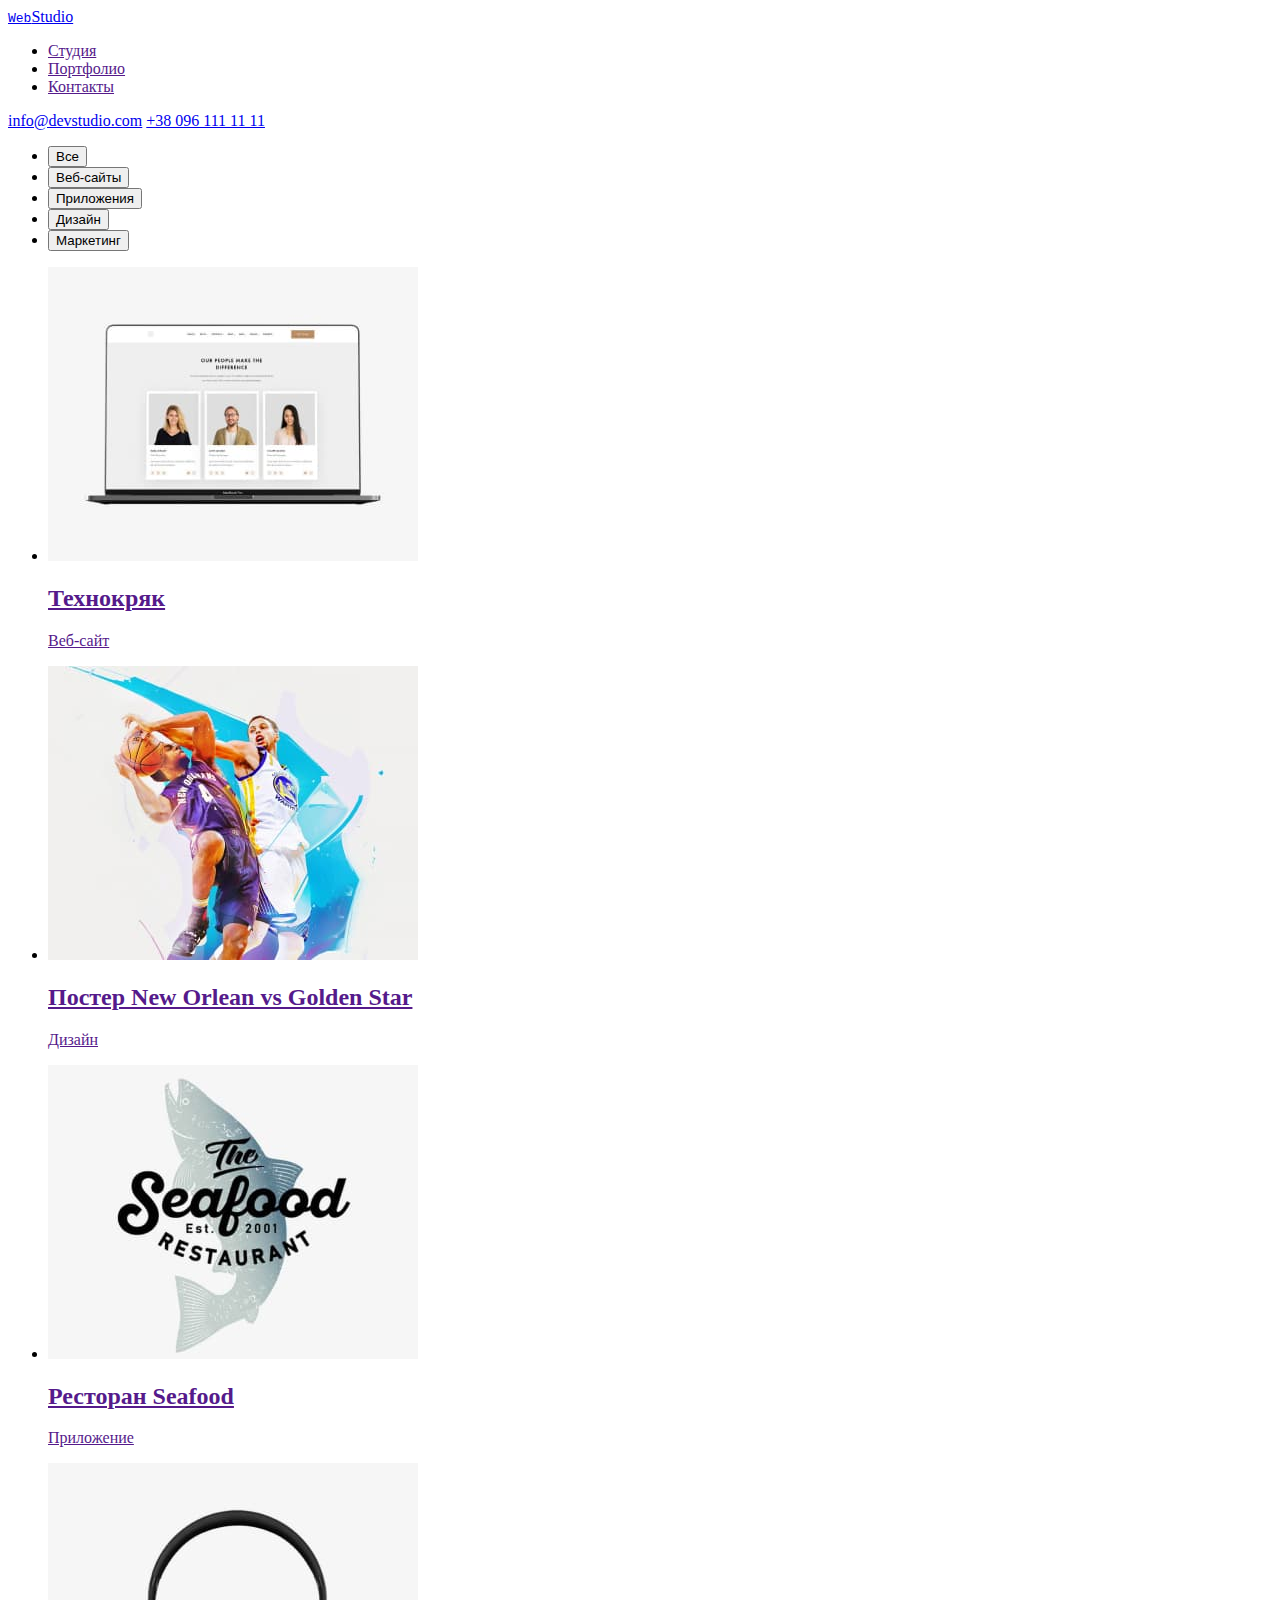
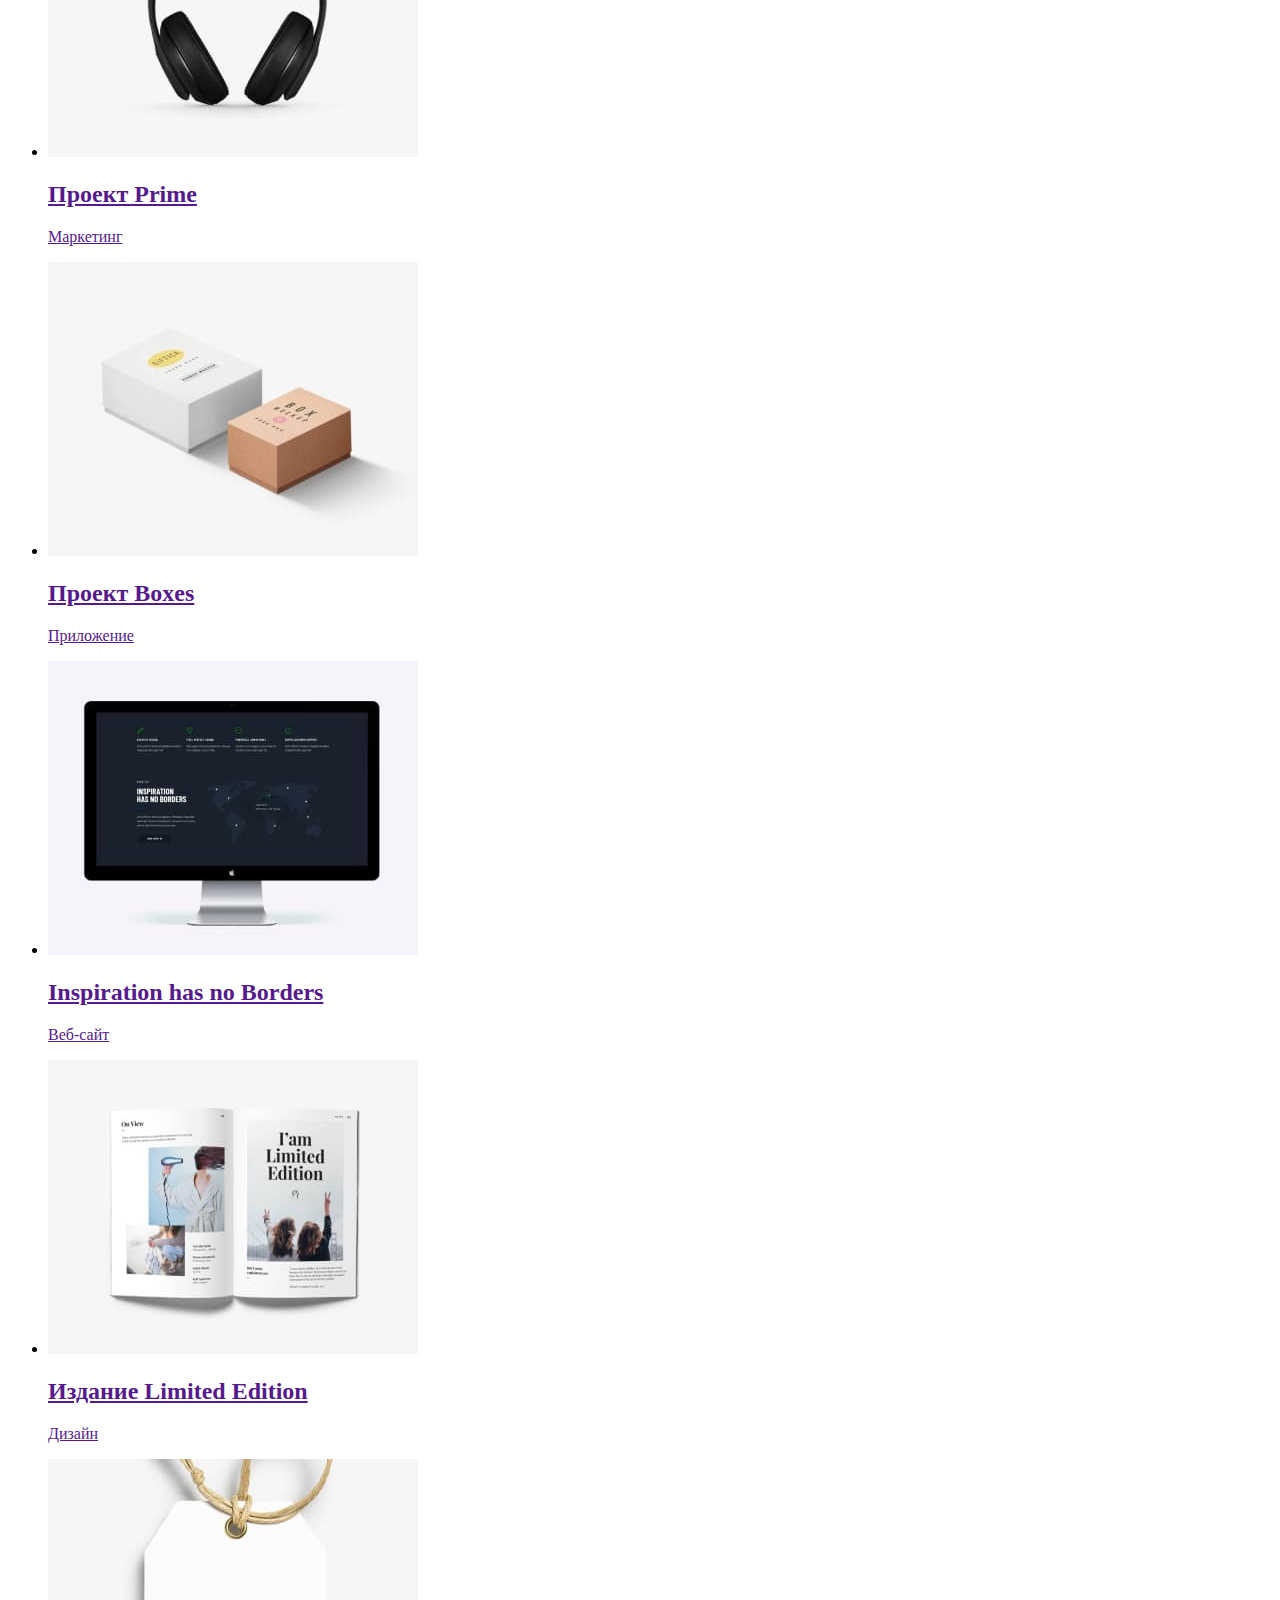
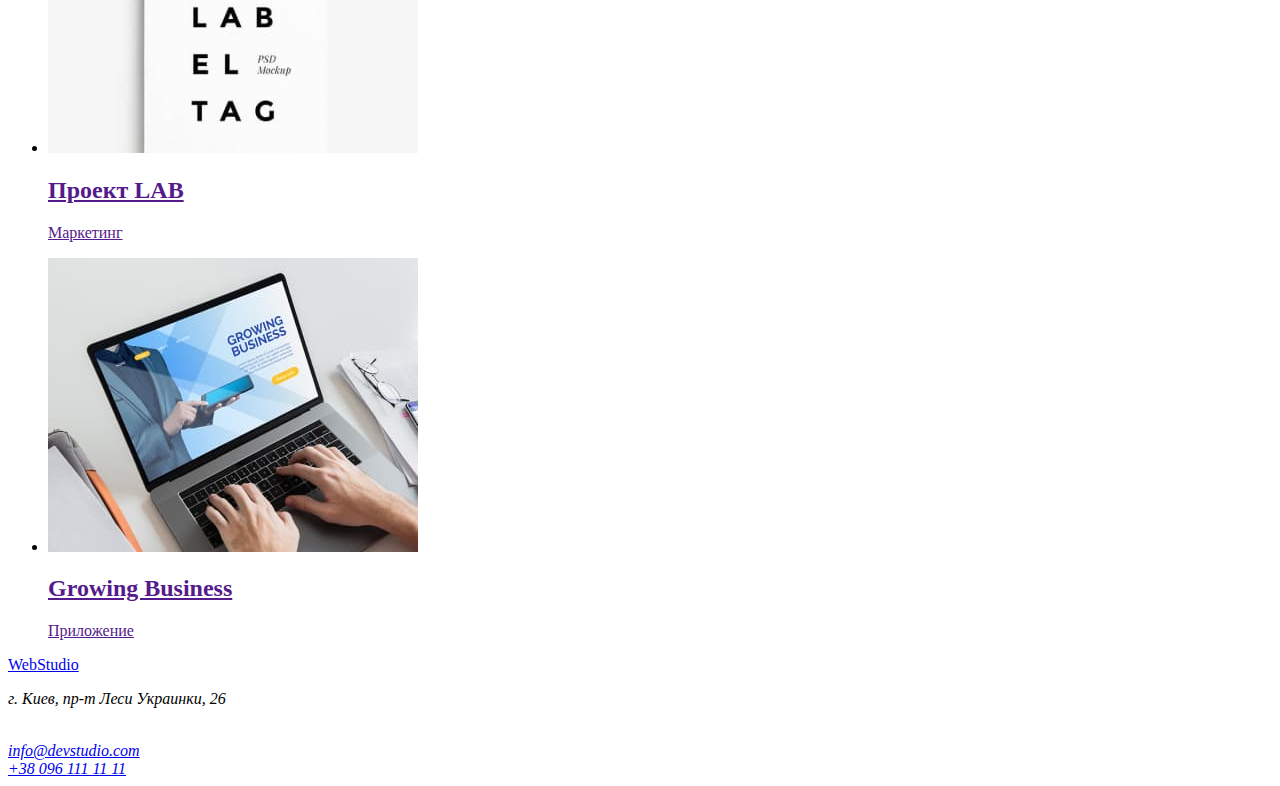
==== portfolio.html @ 207600b4 "дз1+портфоліо" ====
<!DOCTYPE html>
<html lang="ru">
<head>
    <meta charset="UTF-8">
    <meta http-equiv="X-UA-Compatible" content="IE=edge">
    <meta name="viewport" content="width=device-width, initial-scale=1.0">
    <title>Document</title>
    <link rel="stylesheet" href="./css/style.css">
</head>
<body>
    <header>
        <nav>
            <a href="index.html"><samp>Web</samp>Studio</a>
            <ul>
                <li><a href="">Студия</a></li>
                <li><a href="">Портфолио</a></li>
                <li><a href="">Контакты</a></li>
            </ul>
        </nav>
        <div>
            <a href="mailto:info@devstudio.com">info@devstudio.com</a>
            <a href="tel:+380961111111">+38 096 111 11 11</a>
        </div>
    </header>

    <main>
         <!--  секція фільтрів -->
         <section>
            <h1 hidden>Фильтры</h1>
            <nav>
                <ul>
                    <li><button  type="button">Все</button></li>
                    <li><button  type="button">Веб-сайты</button></li>
                    <li><button  type="button">Приложения</button></li>
                    <li><button  type="button">Дизайн</button></li>
                    <li><button  type="button">Маркетинг</button></li>
                </ul>
            </nav>

            <!-- секція проектів -->
            <section>
                <ul>
                    <li>
                        <a href=""> 
                            <img src="./images/portfolio/img1.jpg" alt="фото ноутбука" width="370" height="294">
                            <h2>Технокряк</h2>
                            <p>Веб-сайт</p>
                        </a>
                    </li>
                    <li>
                    <a href=""> 
                        <img src="./images/portfolio/img2.jpg" alt="Фото баскетболистов" width="370" height="294">
                        <h2>Постер New Orlean vs Golden Star</h2>
                        <p>Дизайн</p>
                    </a>
                     </li>
                     <li>
                        <a href=""> 
                            <img src="./images/portfolio/img3.jpg" alt="Лого ресторана" width="370" height="294">
                            <h2>Ресторан Seafood</h2>
                            <p>Приложение</p>
                        </a>
                    </li>
                    <li>
                        <a href=""> 
                            <img src="./images/portfolio/img4.jpg" alt="Наушники" width="370" height="294">
                            <h2> Проект Prime</h2>
                            <p>Маркетинг</p>
                        </a>
                    </li>
                    <li>
                        <a href=""> 
                            <img src="./images/portfolio/img5.jpg" alt="Две коробки" width="370" height="294">
                            <h2> Проект Boxes</h2>
                            <p>Приложение</p>
                        </a>
                    </li>
                    <li>
                        <a href=""> 
                            <img src="./images/portfolio/img6.jpg" alt="Монитор" width="370" height="294">
                            <h2> Inspiration has no Borders</h2>
                            <p>Веб-сайт</p>
                        </a>
                    </li>
                    <li>
                        <a href=""> 
                            <img src="./images/portfolio/img7.jpg" alt="Журнал" width="370" height="294">
                            <h2>Издание Limited Edition</h2>
                            <p>Дизайн</p>
                        </a>
                    </li>
                    <li>
                        <a href=""> 
                            <img src="./images/portfolio/img8.jpg" alt="Бирка" width="370" height="294">
                            <h2>Проект LAB</h2>
                            <p>Маркетинг</p>
                        </a>
                    </li>
                    <li>
                        <a href=""> 
                            <img src="./images/portfolio/img9.jpg" alt="Ноутбук" width="370" height="294">
                            <h2>Growing Business</h2>
                            <p>Приложение</p>
                        </a>
                    </li>

                         



                </ul>

            </section>
         </section>

    </main>


    <footer>
        <a href="index.html"><span>Web</span>Studio</a>
        <address>
            <p>г. Киев, пр-т Леси Украинки, 26</p><br />
            <a href="mailto:info@devstudio.com">info@devstudio.com</a><br />
            <a href="tel:+380961111111">+38 096 111 11 11</a>
        </address>
    </footer>
</body>
</html>
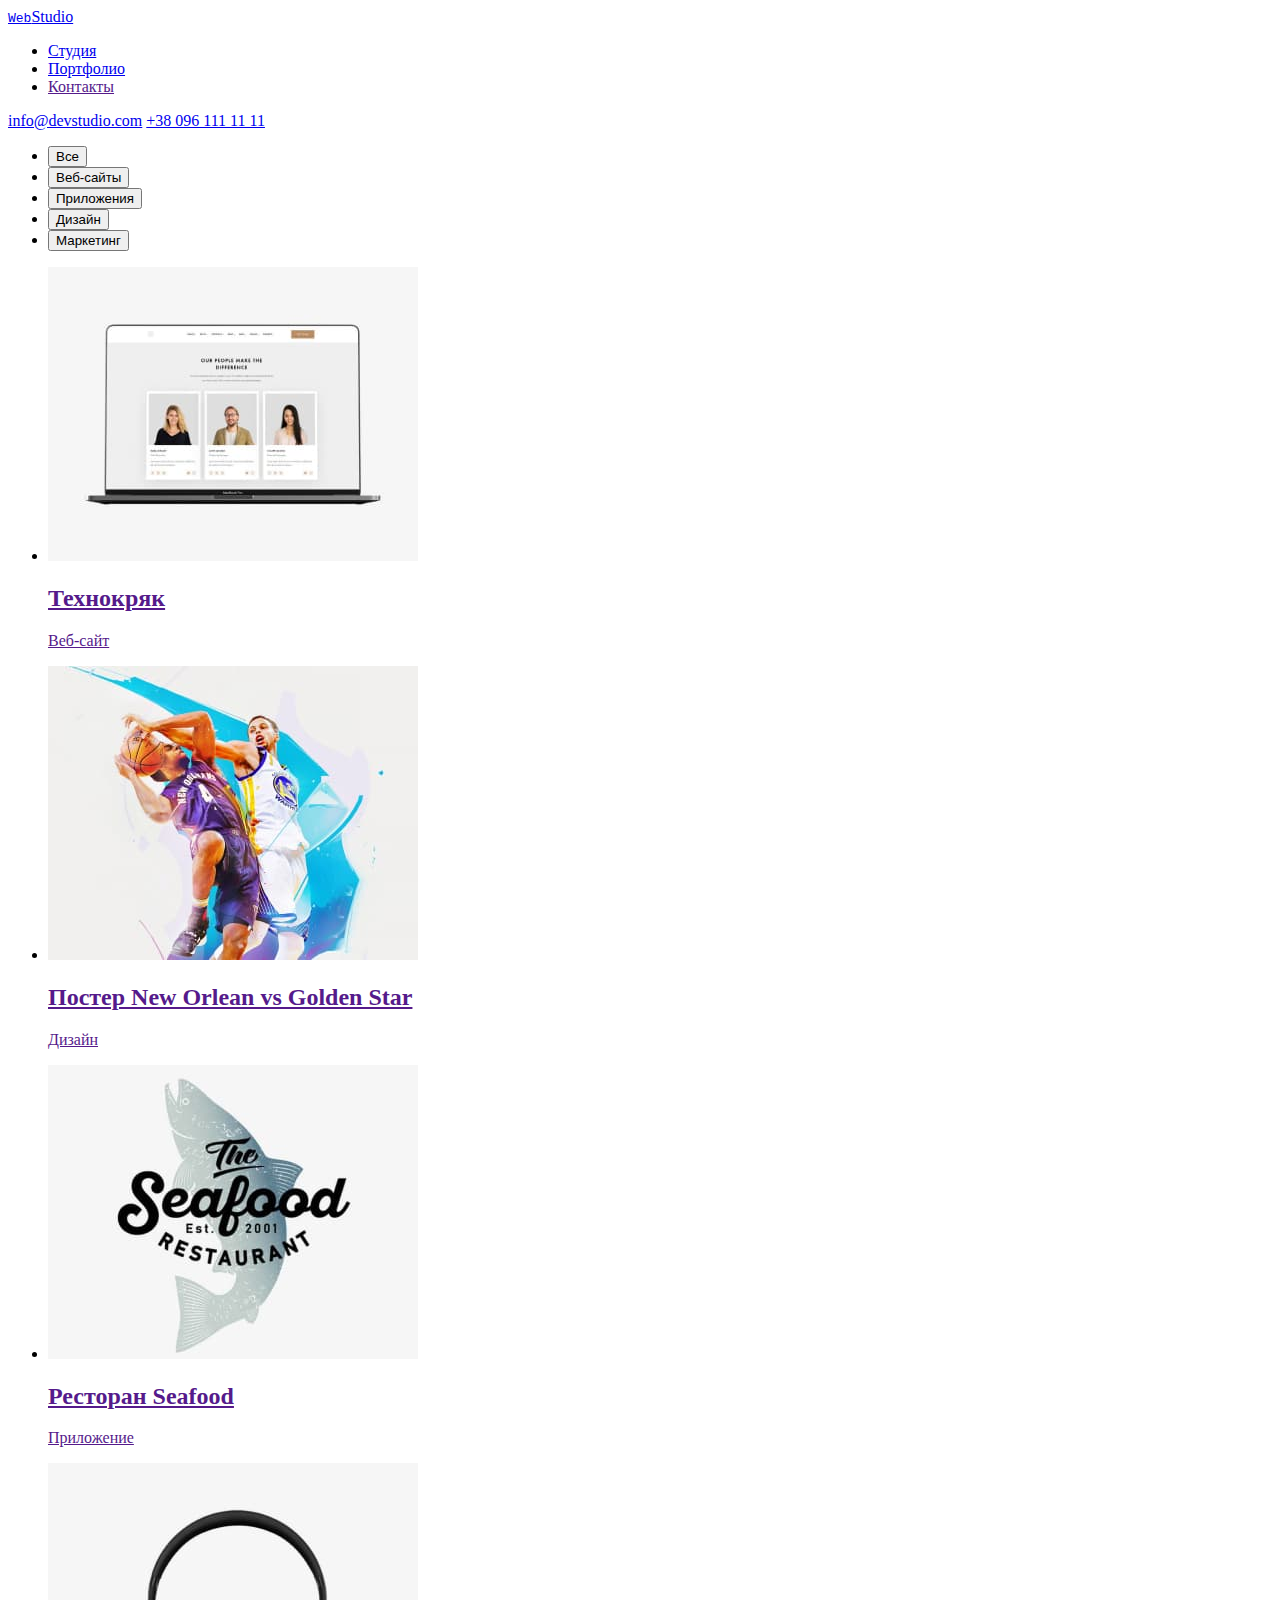
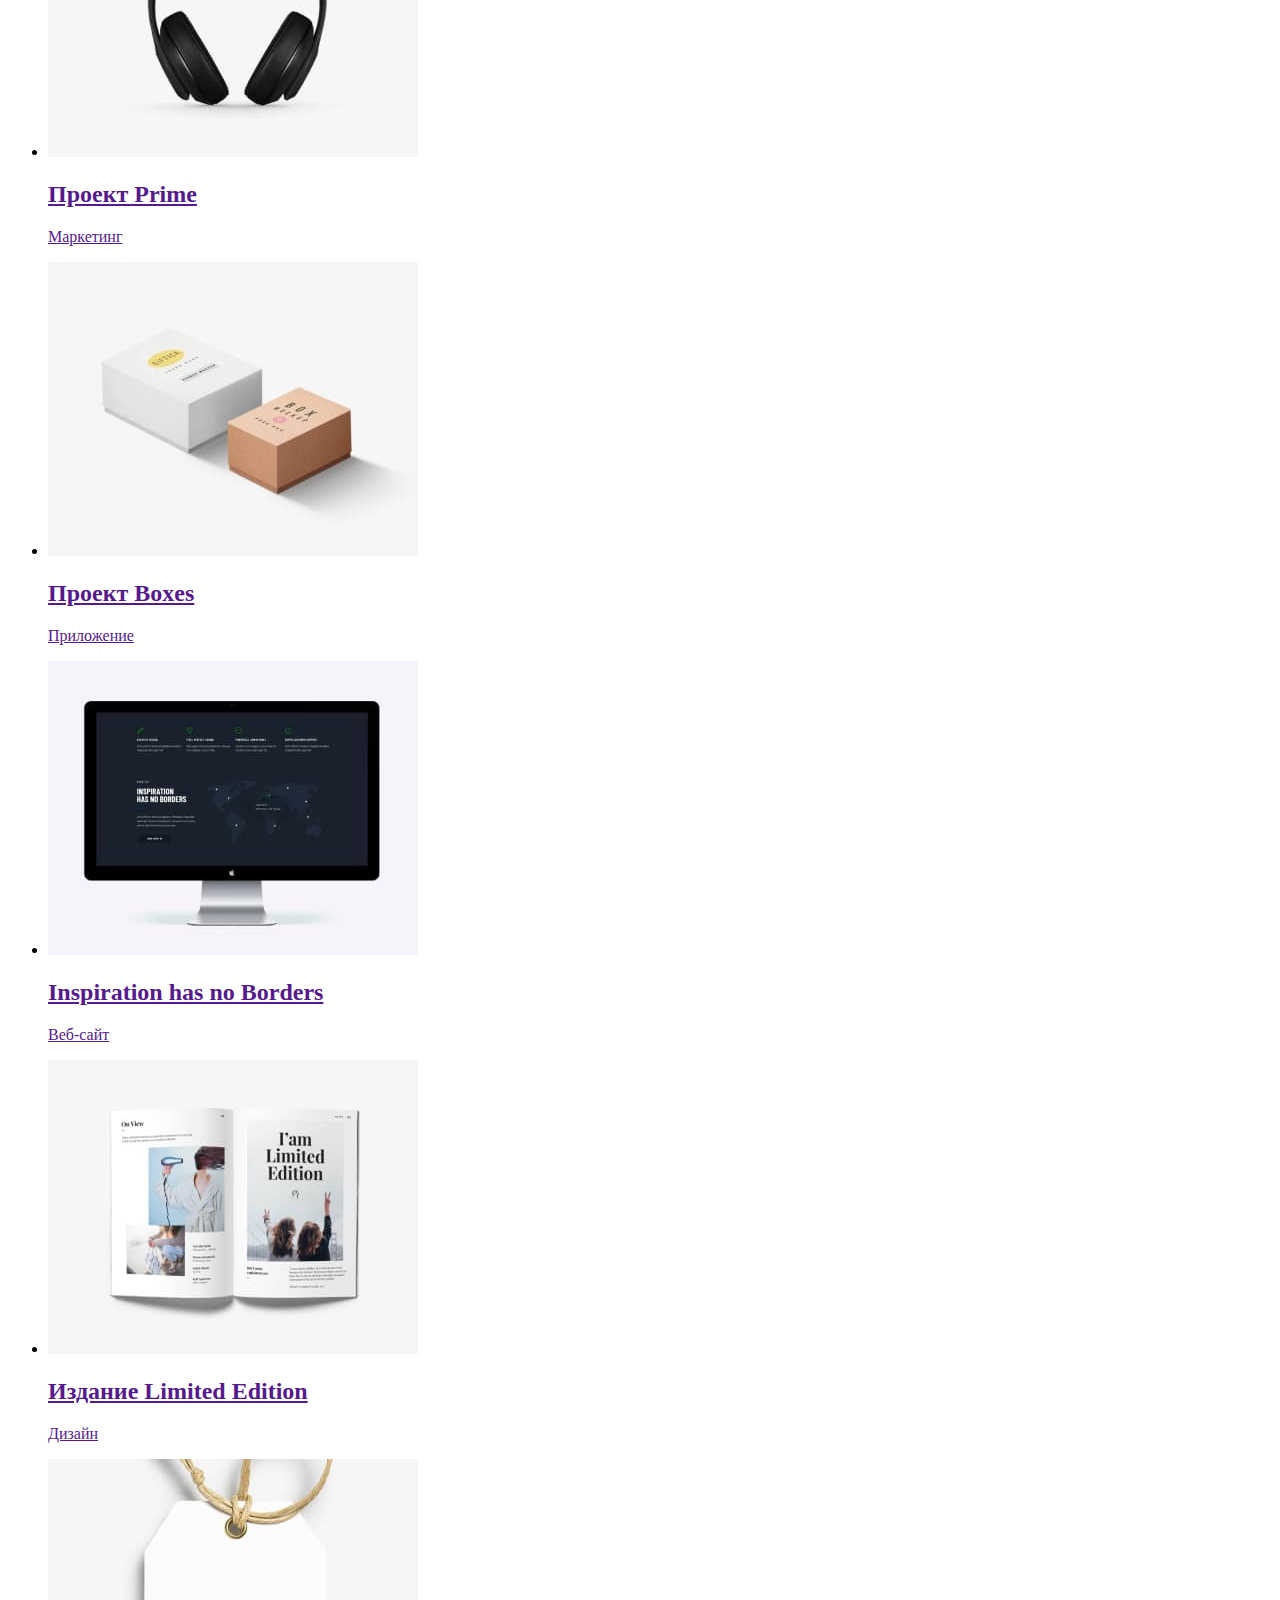
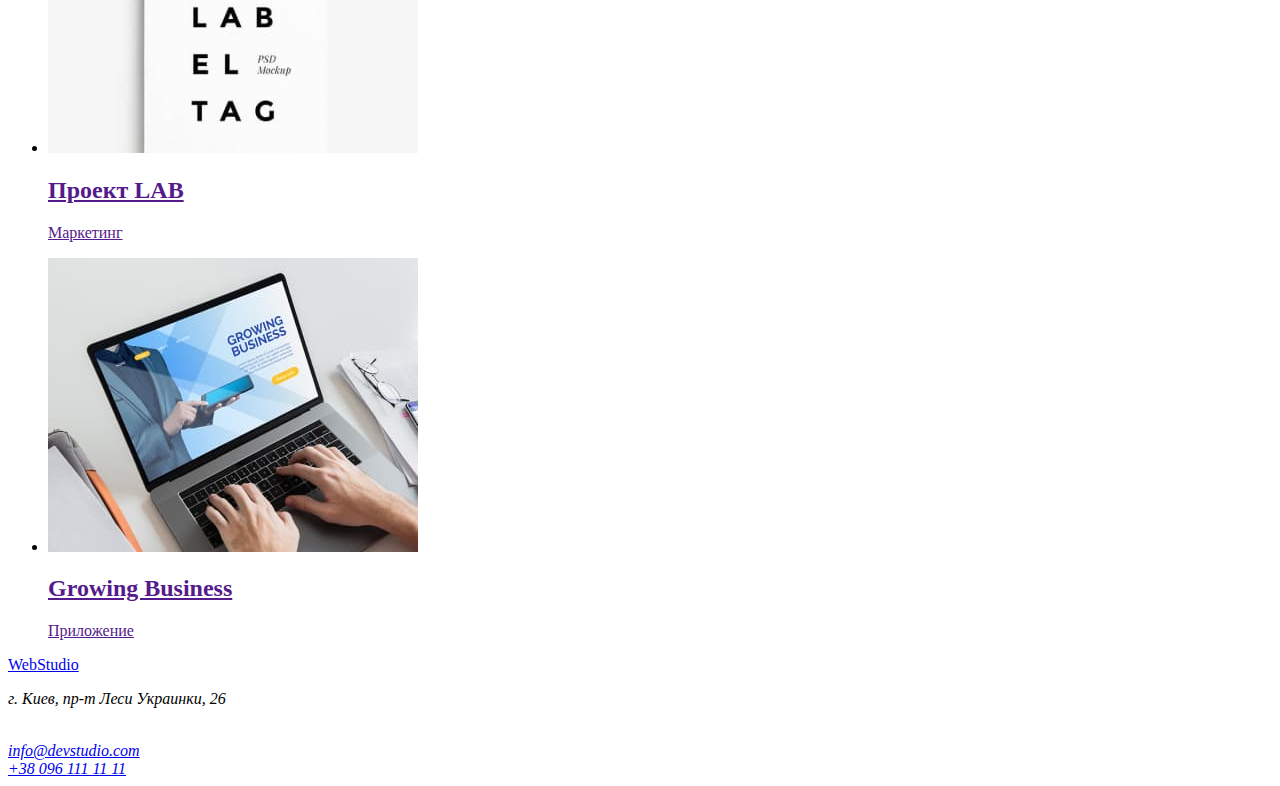
==== commit 8087d04c: "стилі в header" ====
--- a/portfolio.html
+++ b/portfolio.html
@@ -5,6 +5,7 @@
     <meta http-equiv="X-UA-Compatible" content="IE=edge">
     <meta name="viewport" content="width=device-width, initial-scale=1.0">
     <title>Document</title>
+    <link href="https://fonts.googleapis.com/css2?family=Raleway:wght@700&family=Roboto:wght@400;500;700;900&display=swap" rel="stylesheet">
     <link rel="stylesheet" href="./css/style.css">
 </head>
 <body>
@@ -12,8 +13,8 @@
         <nav>
             <a href="index.html"><samp>Web</samp>Studio</a>
             <ul>
-                <li><a href="">Студия</a></li>
-                <li><a href="">Портфолио</a></li>
+                <li><a href="index.html">Студия</a></li>
+                <li><a href="portfolio.html">Портфолио</a></li>
                 <li><a href="">Контакты</a></li>
             </ul>
         </nav>
@@ -36,6 +37,7 @@
                     <li><button  type="button">Маркетинг</button></li>
                 </ul>
             </nav>
+        </section>
 
             <!-- секція проектів -->
             <section>
@@ -103,15 +105,8 @@
                             <p>Приложение</p>
                         </a>
                     </li>
-
-                         
-
-
-
                 </ul>
-
             </section>
-         </section>
 
     </main>
 
--- a/css/style.css
+++ b/css/style.css
@@ -0,0 +1,59 @@
+:root {
+    --main-text-color: #757575;
+    --logo-color: #000000;
+    --secondary-title-colour: #FFFFFF;
+    --title-colour: #212121;
+    --akcent-colour: #2196F3;
+    --main-font: "Roboto"; sans-serif;
+    --secondary-font: "Raleway"; sans-serif;
+}
+
+/* стилі сторінки */
+
+.page {
+    font-family: var(--maint-font);
+    color: var(--main-text-color);
+}
+.list {
+    list-style: none;
+}
+.link {
+    text-decoration: none;
+}
+
+/* logo */
+
+.logo {
+    font-family: var(--secondary-font);
+    font-weight: bold;
+    font-size: 26px;
+    line-height: 1.19px;
+    letter-spacing: 0.03em;
+    color: var(--logo-color);
+}
+
+.web {
+    color: var(--akcent-colour);
+}
+
+/* nav */
+
+.nav-link {
+    color: var var(--title-colour);
+    font-weight: 500;
+    font-size: 14px;
+    line-height: 1.14px;
+    letter-spacing: 0.02em;
+}
+
+.contacts-link {
+    color: var(--main-text-color);
+}
+
+.nav-link:hover,
+.nav-link:focus,
+.contacts-link:hover,
+.contacts-link:focus {
+    color: var(--akcent-colour)
+}
+
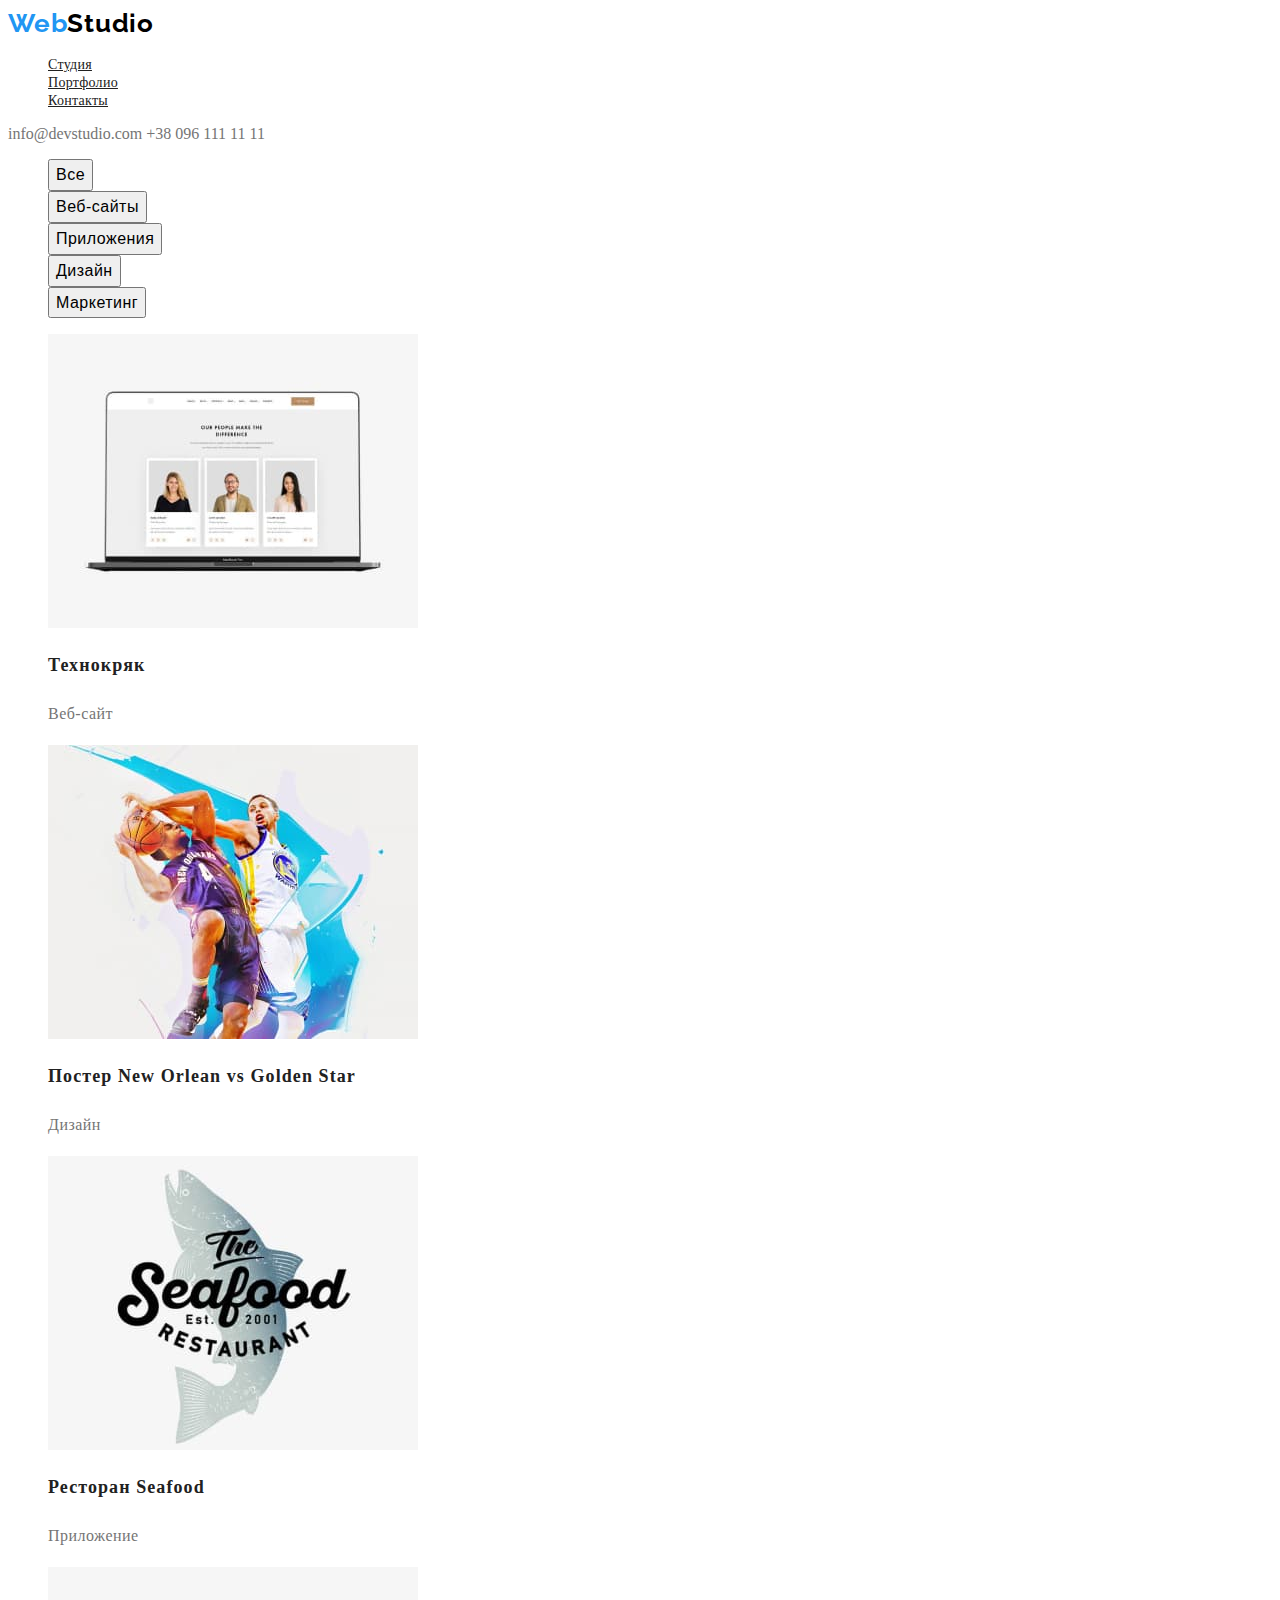
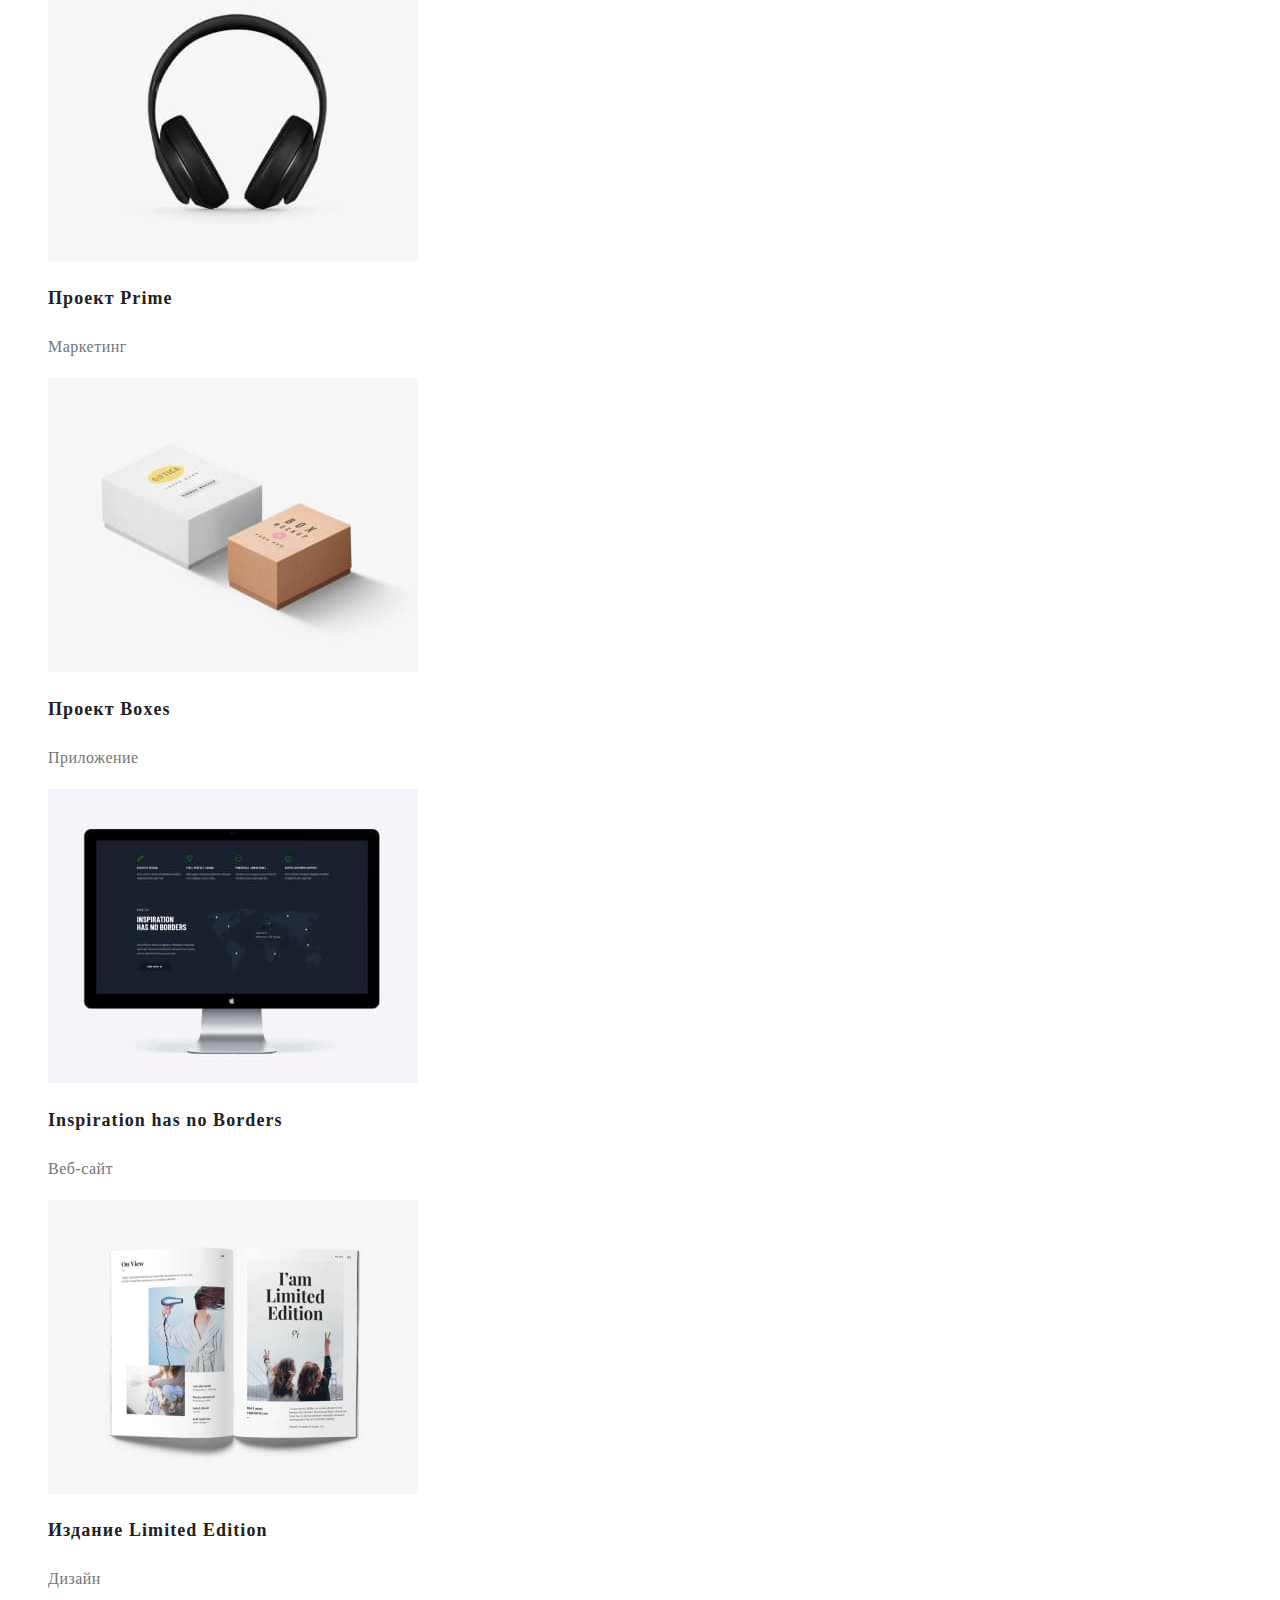
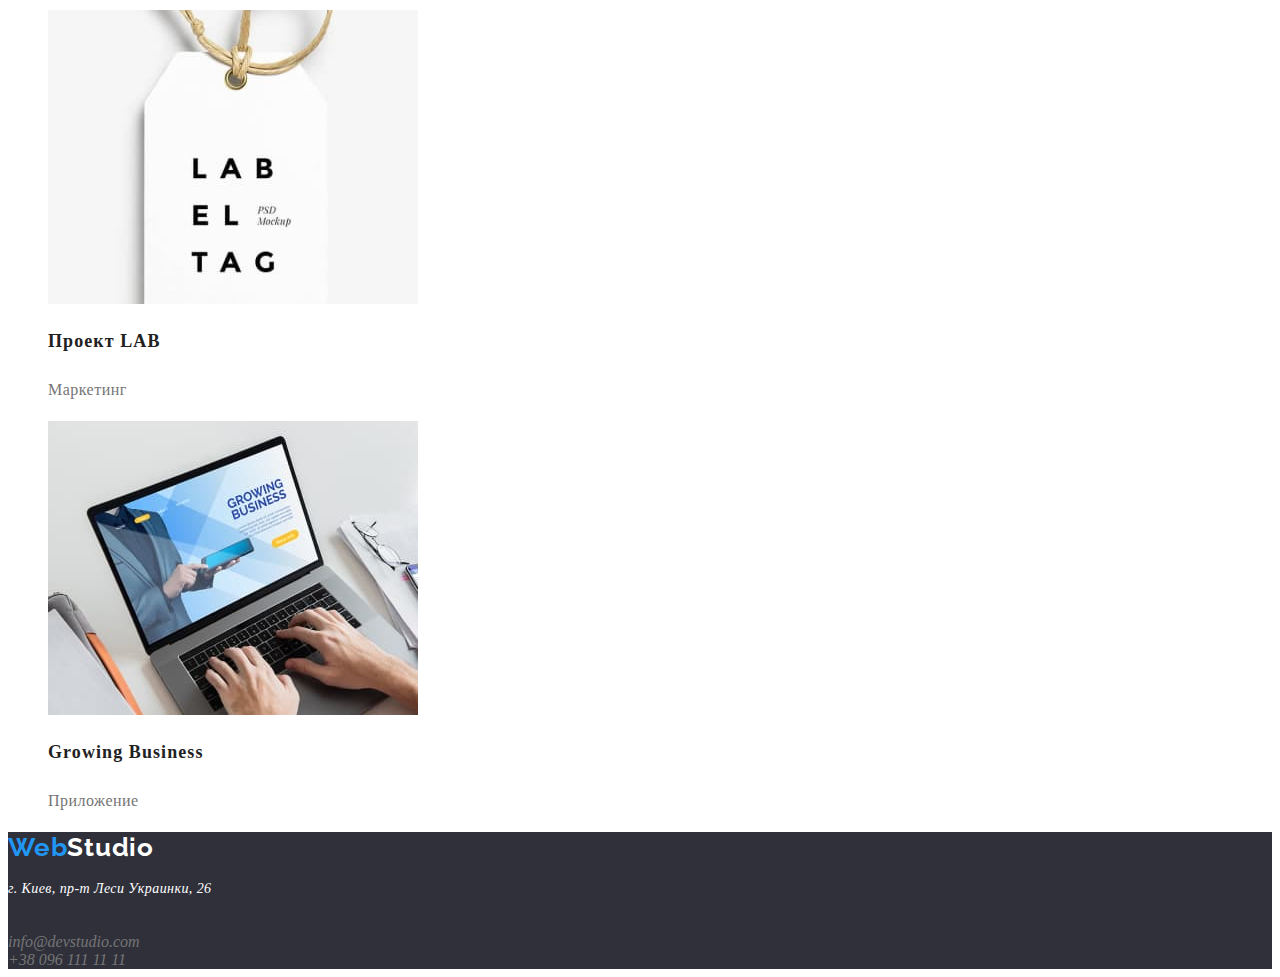
==== commit 81cae25f: "головна+портфоліо, текс" ====
--- a/portfolio.html
+++ b/portfolio.html
@@ -9,100 +9,100 @@
     <link rel="stylesheet" href="./css/style.css">
 </head>
 <body>
-    <header>
-        <nav>
-            <a href="index.html"><samp>Web</samp>Studio</a>
-            <ul>
-                <li><a href="index.html">Студия</a></li>
-                <li><a href="portfolio.html">Портфолио</a></li>
-                <li><a href="">Контакты</a></li>
+    <header class="heder">
+        <nav class="nav">
+            <a class="logo link" href="index.html"><span class="web">Web</span>Studio</a>
+            <ul class="link">
+                <li><a class="nav-link" href="index.html">Студия</a></li>
+                <li><a class="nav-link" href="./portfolio.html">Портфолио</a></li>
+                <li><a class="nav-link" href="">Контакты</a></li>
             </ul>
         </nav>
-        <div>
-            <a href="mailto:info@devstudio.com">info@devstudio.com</a>
-            <a href="tel:+380961111111">+38 096 111 11 11</a>
+        <div class="contacts-link">
+            <a class="contacts-link link" href="mailto:info@devstudio.com">info@devstudio.com</a>
+            <a  class="contacts-link link" href="tel:+380961111111">+38 096 111 11 11</a>
         </div>
     </header>
 
-    <main>
+    <main >
          <!--  секція фільтрів -->
-         <section>
+         <section class="filter-section">
             <h1 hidden>Фильтры</h1>
-            <nav>
-                <ul>
-                    <li><button  type="button">Все</button></li>
-                    <li><button  type="button">Веб-сайты</button></li>
-                    <li><button  type="button">Приложения</button></li>
-                    <li><button  type="button">Дизайн</button></li>
-                    <li><button  type="button">Маркетинг</button></li>
+            <nav class="filter-nav">
+                <ul class="class="filter-button list"">
+                    <li class="link"><button class="filter-button" type="button">Все</button></li>
+                    <li class="link"><button class="filter-button" type="button">Веб-сайты</button></li>
+                    <li class="link"><button class="filter-button" type="button">Приложения</button></li>
+                    <li class="link"><button class="filter-button" type="button">Дизайн</button></li>
+                    <li class="link"><button class="filter-button" type="button">Маркетинг</button></li>
                 </ul>
             </nav>
         </section>
 
             <!-- секція проектів -->
-            <section>
-                <ul>
+            <section class="project-section">
+                <ul class="project-list list">
                     <li>
-                        <a href=""> 
+                        <a class="link" href=""> 
                             <img src="./images/portfolio/img1.jpg" alt="фото ноутбука" width="370" height="294">
-                            <h2>Технокряк</h2>
-                            <p>Веб-сайт</p>
+                            <h2  class="project-title">Технокряк</h2>
+                            <p class="project-name">Веб-сайт</p>
                         </a>
                     </li>
                     <li>
-                    <a href=""> 
+                    <a class="link" href=""> 
                         <img src="./images/portfolio/img2.jpg" alt="Фото баскетболистов" width="370" height="294">
-                        <h2>Постер New Orlean vs Golden Star</h2>
-                        <p>Дизайн</p>
+                        <h2  class="project-title">Постер New Orlean vs Golden Star</h2>
+                        <p  class="project-name">Дизайн</p>
                     </a>
                      </li>
                      <li>
-                        <a href=""> 
+                        <a class="link" href=""> 
                             <img src="./images/portfolio/img3.jpg" alt="Лого ресторана" width="370" height="294">
-                            <h2>Ресторан Seafood</h2>
-                            <p>Приложение</p>
+                            <h2  class="project-title">Ресторан Seafood</h2>
+                            <p class="project-name">Приложение</p>
                         </a>
                     </li>
                     <li>
-                        <a href=""> 
+                        <a class="link" href=""> 
                             <img src="./images/portfolio/img4.jpg" alt="Наушники" width="370" height="294">
-                            <h2> Проект Prime</h2>
-                            <p>Маркетинг</p>
+                            <h2  class="project-title"> Проект Prime</h2>
+                            <p class="project-name">Маркетинг</p>
                         </a>
                     </li>
                     <li>
-                        <a href=""> 
+                        <a class="link" href=""> 
                             <img src="./images/portfolio/img5.jpg" alt="Две коробки" width="370" height="294">
-                            <h2> Проект Boxes</h2>
-                            <p>Приложение</p>
+                            <h2  class="project-title"> Проект Boxes</h2>
+                            <p  class="project-name">Приложение</p>
                         </a>
                     </li>
                     <li>
-                        <a href=""> 
+                        <a class="link" href=""> 
                             <img src="./images/portfolio/img6.jpg" alt="Монитор" width="370" height="294">
-                            <h2> Inspiration has no Borders</h2>
-                            <p>Веб-сайт</p>
+                            <h2  class="project-title"> Inspiration has no Borders</h2>
+                            <p  class="project-name">Веб-сайт</p>
                         </a>
                     </li>
                     <li>
-                        <a href=""> 
+                        <a class="link" href=""> 
                             <img src="./images/portfolio/img7.jpg" alt="Журнал" width="370" height="294">
-                            <h2>Издание Limited Edition</h2>
-                            <p>Дизайн</p>
+                            <h2 class="project-title">Издание Limited Edition</h2>
+                            <p  class="project-name">Дизайн</p>
                         </a>
                     </li>
                     <li>
-                        <a href=""> 
+                        <a class="link" href=""> 
                             <img src="./images/portfolio/img8.jpg" alt="Бирка" width="370" height="294">
-                            <h2>Проект LAB</h2>
-                            <p>Маркетинг</p>
+                            <h2  class="project-title">Проект LAB</h2>
+                            <p  class="project-name">Маркетинг</p>
                         </a>
                     </li>
                     <li>
-                        <a href=""> 
+                        <a class="link" href=""> 
                             <img src="./images/portfolio/img9.jpg" alt="Ноутбук" width="370" height="294">
-                            <h2>Growing Business</h2>
-                            <p>Приложение</p>
+                            <h2  class="project-title">Growing Business</h2>
+                            <p  class="project-name">Приложение</p>
                         </a>
                     </li>
                 </ul>
@@ -111,12 +111,12 @@
     </main>
 
 
-    <footer>
-        <a href="index.html"><span>Web</span>Studio</a>
+    <footer class="footer">
+        <a  class="logo-footer link" href="index.html"><span class="web">Web</span>Studio</a>
         <address>
-            <p>г. Киев, пр-т Леси Украинки, 26</p><br />
-            <a href="mailto:info@devstudio.com">info@devstudio.com</a><br />
-            <a href="tel:+380961111111">+38 096 111 11 11</a>
+            <p class="address link">г. Киев, пр-т Леси Украинки, 26</p><br />
+            <a class="contacts-link link" href="mailto:info@devstudio.com">info@devstudio.com</a><br />
+            <a class="contacts-link link" href="tel:+380961111111">+38 096 111 11 11</a>
         </address>
     </footer>
 </body>
--- a/css/style.css
+++ b/css/style.css
@@ -1,11 +1,13 @@
 :root {
     --main-text-color: #757575;
     --logo-color: #000000;
-    --secondary-title-colour: #FFFFFF;
-    --title-colour: #212121;
-    --akcent-colour: #2196F3;
+    --secondary-title-color: #FFFFFF;
+    --title-color: #212121;
+    --akcent-color: #2196F3;
     --main-font: "Roboto"; sans-serif;
     --secondary-font: "Raleway"; sans-serif;
+    --main-background-color:#E5E5E5 ;
+    --secondary-background-color: #2F303A;
 }
 
 /* стилі сторінки */
@@ -13,36 +15,46 @@
 .page {
     font-family: var(--maint-font);
     color: var(--main-text-color);
-}
+    background-color: var(--main-background-color);
+}
+
 .list {
     list-style: none;
 }
+
 .link {
+    list-style: none;
     text-decoration: none;
+}
+
+/* хедер */
+
+.heder {
+    background-color: var(--secondary-title-color);
 }
 
 /* logo */
 
 .logo {
     font-family: var(--secondary-font);
-    font-weight: bold;
+    font-weight: 700;
     font-size: 26px;
-    line-height: 1.19px;
+    line-height: 1.19;
     letter-spacing: 0.03em;
     color: var(--logo-color);
 }
 
 .web {
-    color: var(--akcent-colour);
+    color: var(--akcent-color);
 }
 
 /* nav */
 
 .nav-link {
-    color: var var(--title-colour);
+    color:var(--title-color);
     font-weight: 500;
     font-size: 14px;
-    line-height: 1.14px;
+    line-height: 1.14;
     letter-spacing: 0.02em;
 }
 
@@ -54,6 +66,149 @@
 .nav-link:focus,
 .contacts-link:hover,
 .contacts-link:focus {
-    color: var(--akcent-colour)
-}
-
+    color: var(--akcent-color)
+}
+
+/* hero */
+
+ .hero-title {
+    font-weight: 900;
+    font-size: 44px;
+    line-height: 1.36;
+    text-align: center;
+    letter-spacing: 0.06em;
+    text-transform: uppercase;
+    color: var(--secondary-title-color);
+ }
+ .hero-button {
+    font-weight: 700;
+    font-size: 16px;
+    line-height: 1.87;    
+    display: flex;
+    align-items: center;
+    text-align: center;
+    letter-spacing: 0.06em;
+    color: var(--secondary-title-color);
+    background-color: var(--akcent-color);
+ }
+ .section-hero {
+    background-color: var(--secondary-background-color);
+ }
+
+ /* <!-- секція про нас --> */
+
+ .about-us-title {
+    font-size: 14px;
+    line-height: 1.14;
+    letter-spacing: 0.03em;
+    text-transform: uppercase;
+    color: var(--title-color);
+ }
+
+ .about-us-text {
+    font-weight: 400;
+    font-size: 14px;
+    line-height: 1.71;
+    letter-spacing: 0.03em;   
+    color: var(--main-text-color);
+ }
+
+ /* <!-- секція чим ми займамося --> */
+
+ .work-title {
+    font-weight: 700;
+    font-size: 36px;
+    line-height: 1.17;
+    text-align: center;
+    letter-spacing: 0.03em;
+    color: var(--title-color)
+}
+
+/* <!-- секція наша команда --> */
+
+.team-title {
+    font-weight: 700;
+    font-size: 36px;
+    line-height: 1.16;
+    text-align: center;
+    letter-spacing: 0.03em;
+    color: var(--title-color);
+}
+
+.team-name {
+    font-weight: 500;
+    font-size: 16px;
+    line-height: 1.19;
+    text-align: center;
+    letter-spacing: 0.03em;
+    color: var(--title-color);
+}
+
+.team-text {
+    font-weight: 400;
+    font-size: 16px;
+    line-height: 1.19;
+    text-align: center;
+    letter-spacing: 0.03em;
+    color: var(--main-text-color);
+}
+
+/* footer */
+
+.logo-footer {
+    font-family: var(--secondary-font);
+    font-weight: 700;
+    font-size: 26px;
+    line-height: 1.19;
+    letter-spacing: 0.03em;
+    color: var(--secondary-title-color);
+}
+
+
+.address {
+    font-weight: 400;
+    font-size: 14px;
+    line-height: 1.71;
+    letter-spacing: 0.03em;
+    color: var(--secondary-title-color);
+}
+
+.footer {
+    background-color: var(--secondary-background-color);
+}
+
+
+
+/* портфоліо */
+
+.filter-button {
+    font-weight: 500;
+    font-size: 16px;
+    line-height: 1.62;
+    text-align: center;
+    letter-spacing: 0.03em;
+    color: var(--title-colour);
+}
+
+.filter-button:hover,
+.filter-button:focus {
+   background: var(--akcent-color);
+   color: var(--secondary-titel-color);
+}
+
+.project-title {
+    font-weight: 700;
+    font-size: 18px;
+    line-height: 2.00;
+    letter-spacing: 0.06em;
+    color: var(--title-color);
+ }
+ 
+
+.project-name {
+    font-weight: 400;
+    font-size: 16px;
+    line-height: 1.87;
+    letter-spacing: 0.03em;
+    color: var(--main-text-color);
+}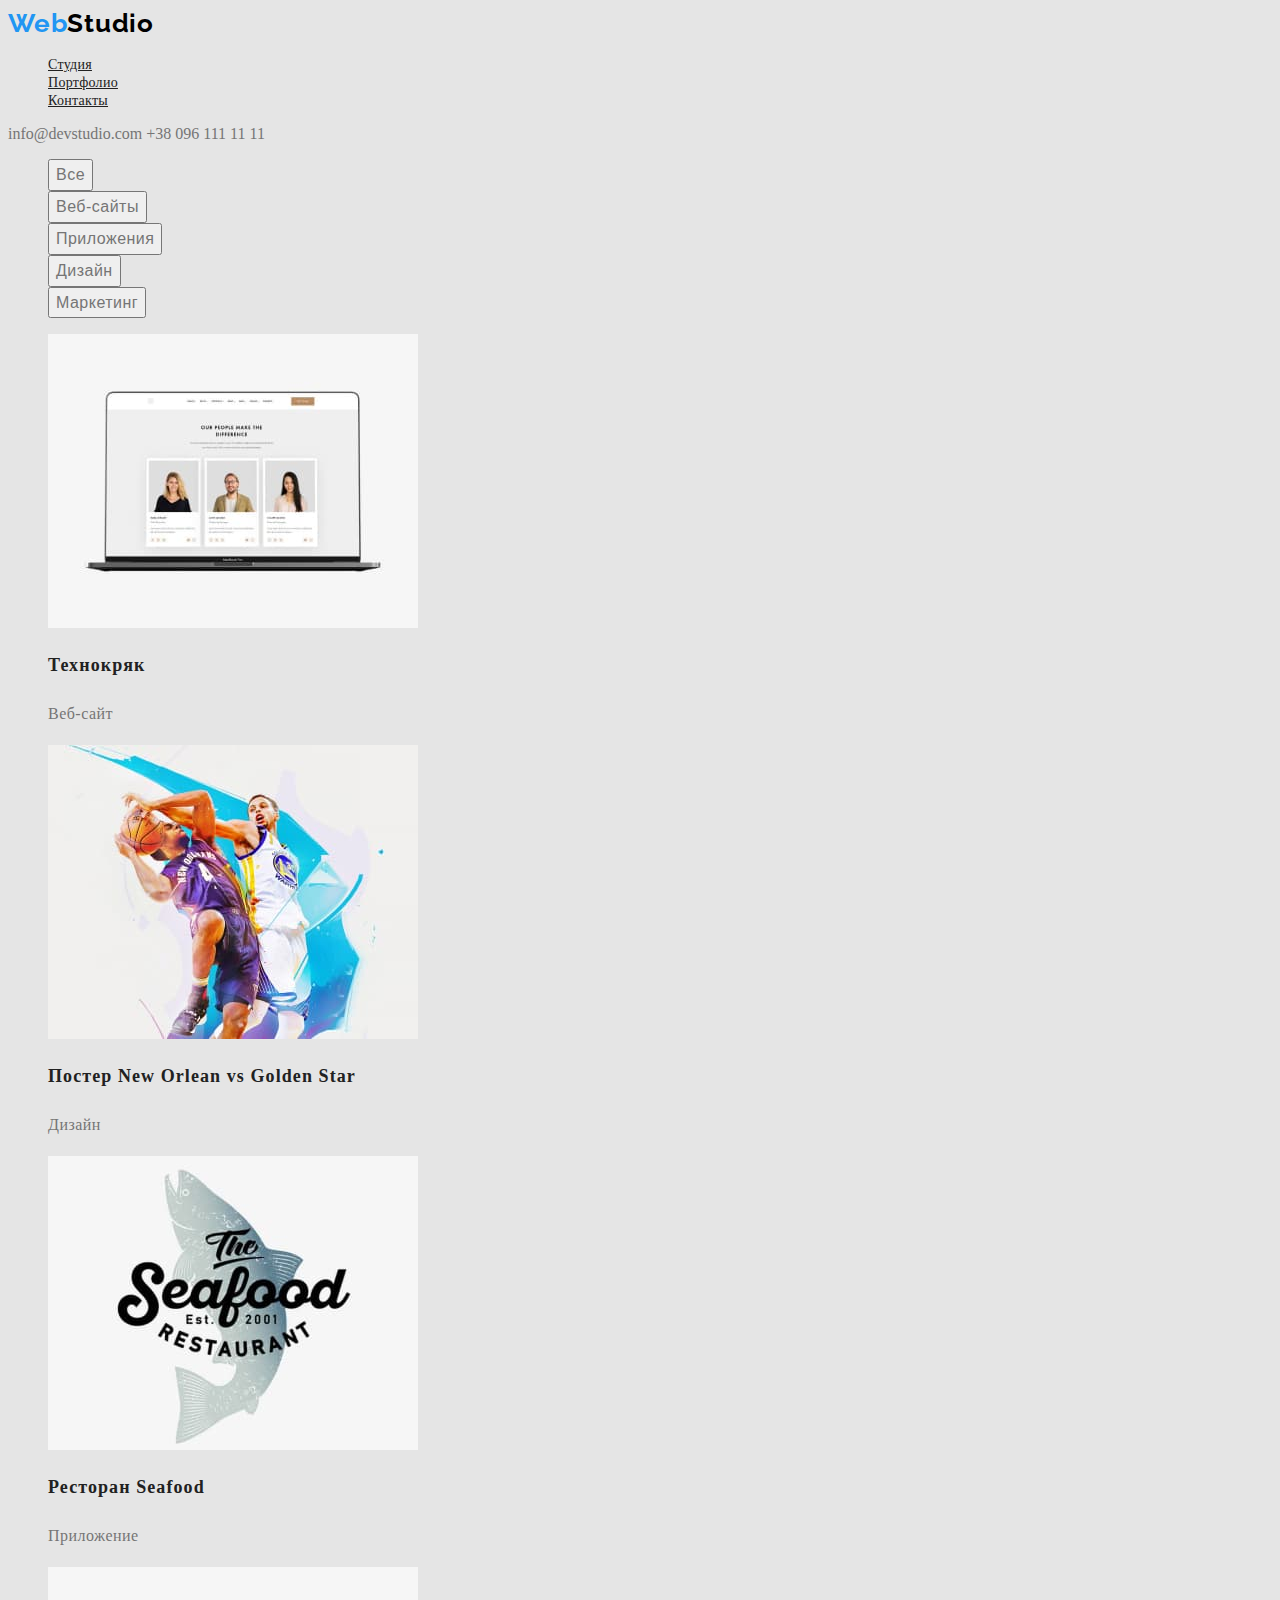
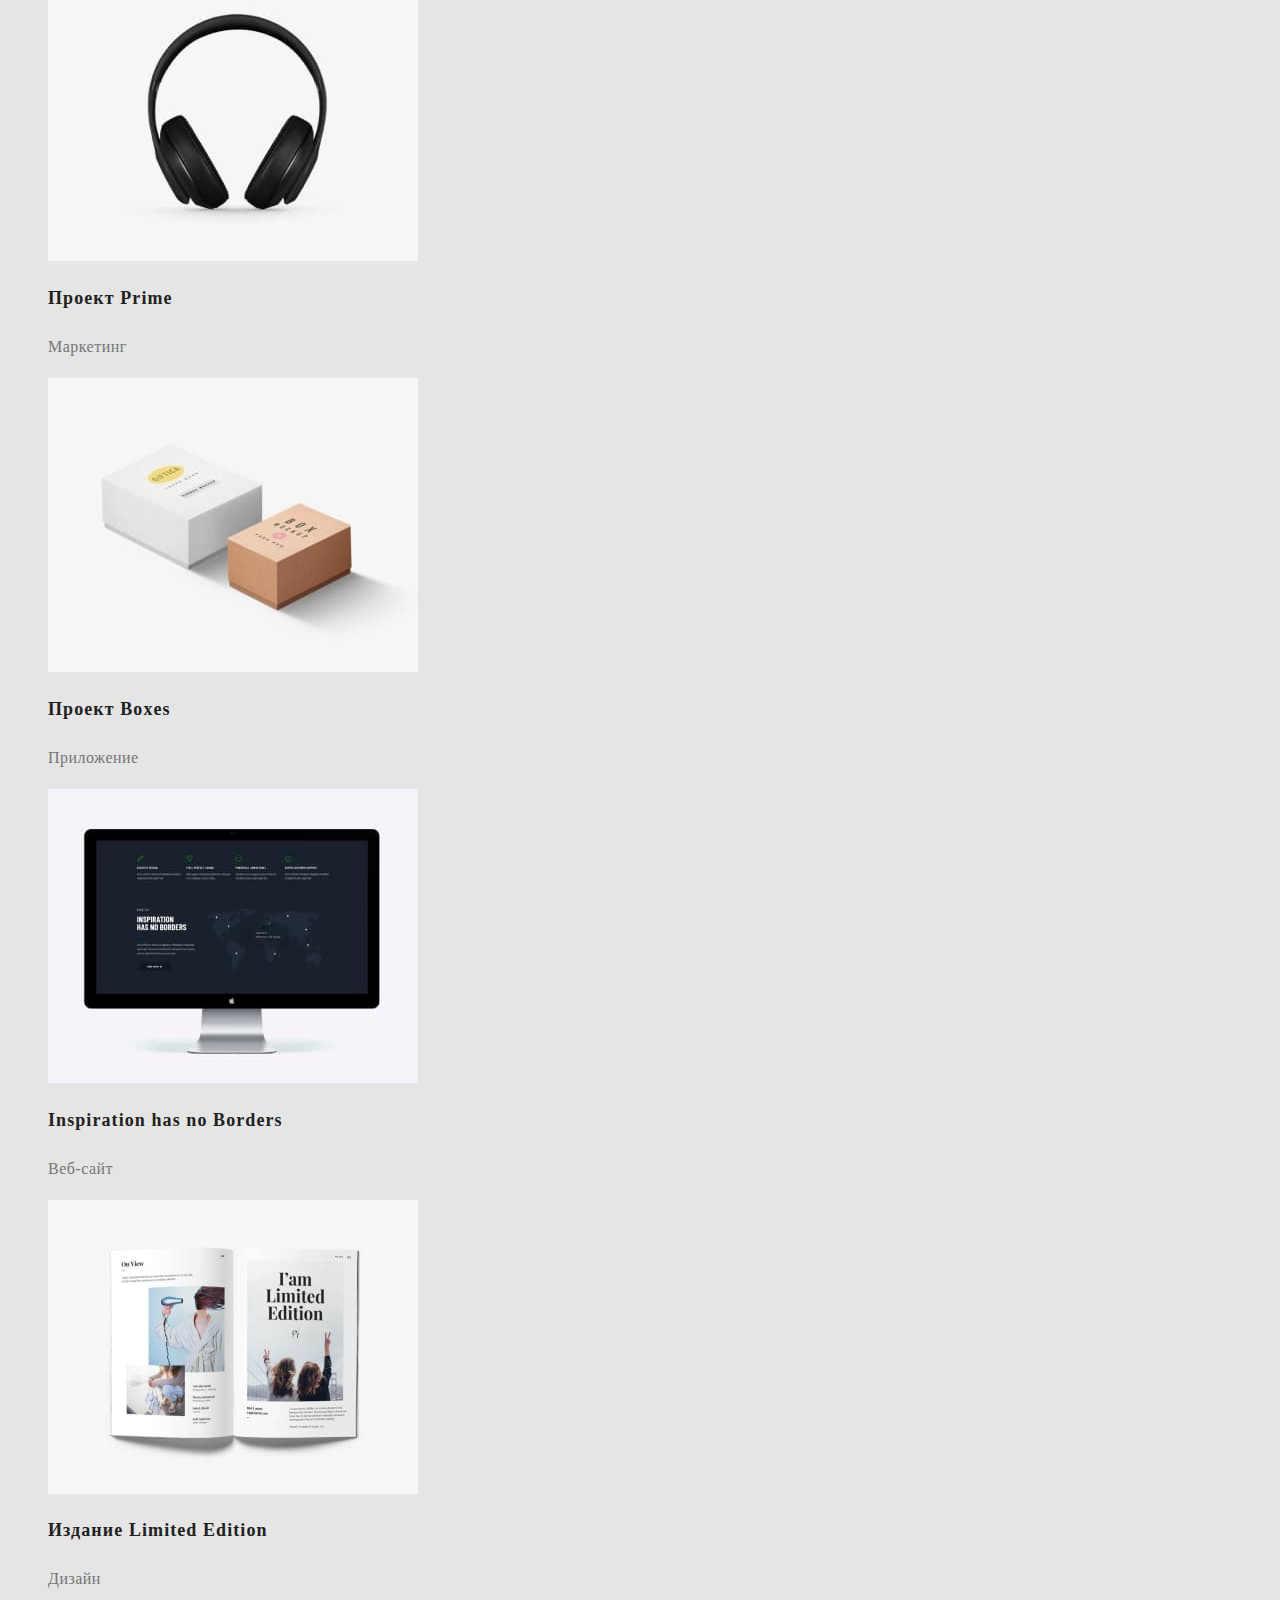
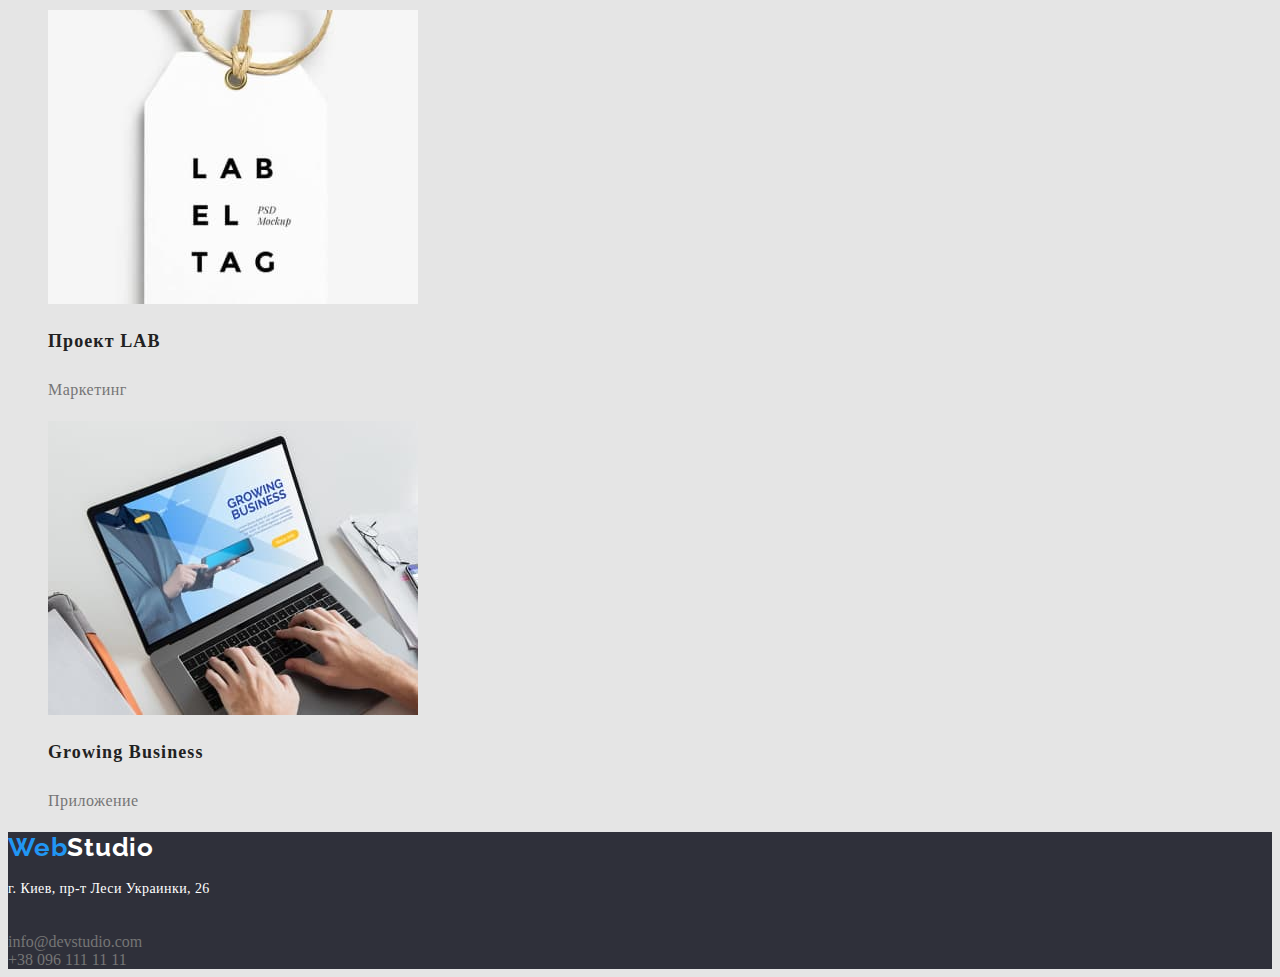
==== commit fa0d1ee8: "дз1+протфоліо+текст" ====
--- a/portfolio.html
+++ b/portfolio.html
@@ -8,11 +8,11 @@
     <link href="https://fonts.googleapis.com/css2?family=Raleway:wght@700&family=Roboto:wght@400;500;700;900&display=swap" rel="stylesheet">
     <link rel="stylesheet" href="./css/style.css">
 </head>
-<body>
+<body class="page">
     <header class="heder">
         <nav class="nav">
             <a class="logo link" href="index.html"><span class="web">Web</span>Studio</a>
-            <ul class="link">
+            <ul class="list">
                 <li><a class="nav-link" href="index.html">Студия</a></li>
                 <li><a class="nav-link" href="./portfolio.html">Портфолио</a></li>
                 <li><a class="nav-link" href="">Контакты</a></li>
@@ -107,14 +107,13 @@
                     </li>
                 </ul>
             </section>
-
     </main>
 
 
     <footer class="footer">
         <a  class="logo-footer link" href="index.html"><span class="web">Web</span>Studio</a>
-        <address>
-            <p class="address link">г. Киев, пр-т Леси Украинки, 26</p><br />
+        <address class="address">
+            <p class="address-text link">г. Киев, пр-т Леси Украинки, 26</p><br />
             <a class="contacts-link link" href="mailto:info@devstudio.com">info@devstudio.com</a><br />
             <a class="contacts-link link" href="tel:+380961111111">+38 096 111 11 11</a>
         </address>
--- a/css/style.css
+++ b/css/style.css
@@ -29,7 +29,7 @@
 
 /* хедер */
 
-.heder {
+.header {
     background-color: var(--secondary-title-color);
 }
 
@@ -90,6 +90,7 @@
     letter-spacing: 0.06em;
     color: var(--secondary-title-color);
     background-color: var(--akcent-color);
+    cursor: pointer;
  }
  .section-hero {
     background-color: var(--secondary-background-color);
@@ -166,12 +167,17 @@
 
 
 .address {
+    font-style: normal;
+}
+
+.address-text {
     font-weight: 400;
     font-size: 14px;
     line-height: 1.71;
     letter-spacing: 0.03em;
     color: var(--secondary-title-color);
 }
+ 
 
 .footer {
     background-color: var(--secondary-background-color);
@@ -188,6 +194,7 @@
     text-align: center;
     letter-spacing: 0.03em;
     color: var(--title-colour);
+    cursor: pointer;
 }
 
 .filter-button:hover,
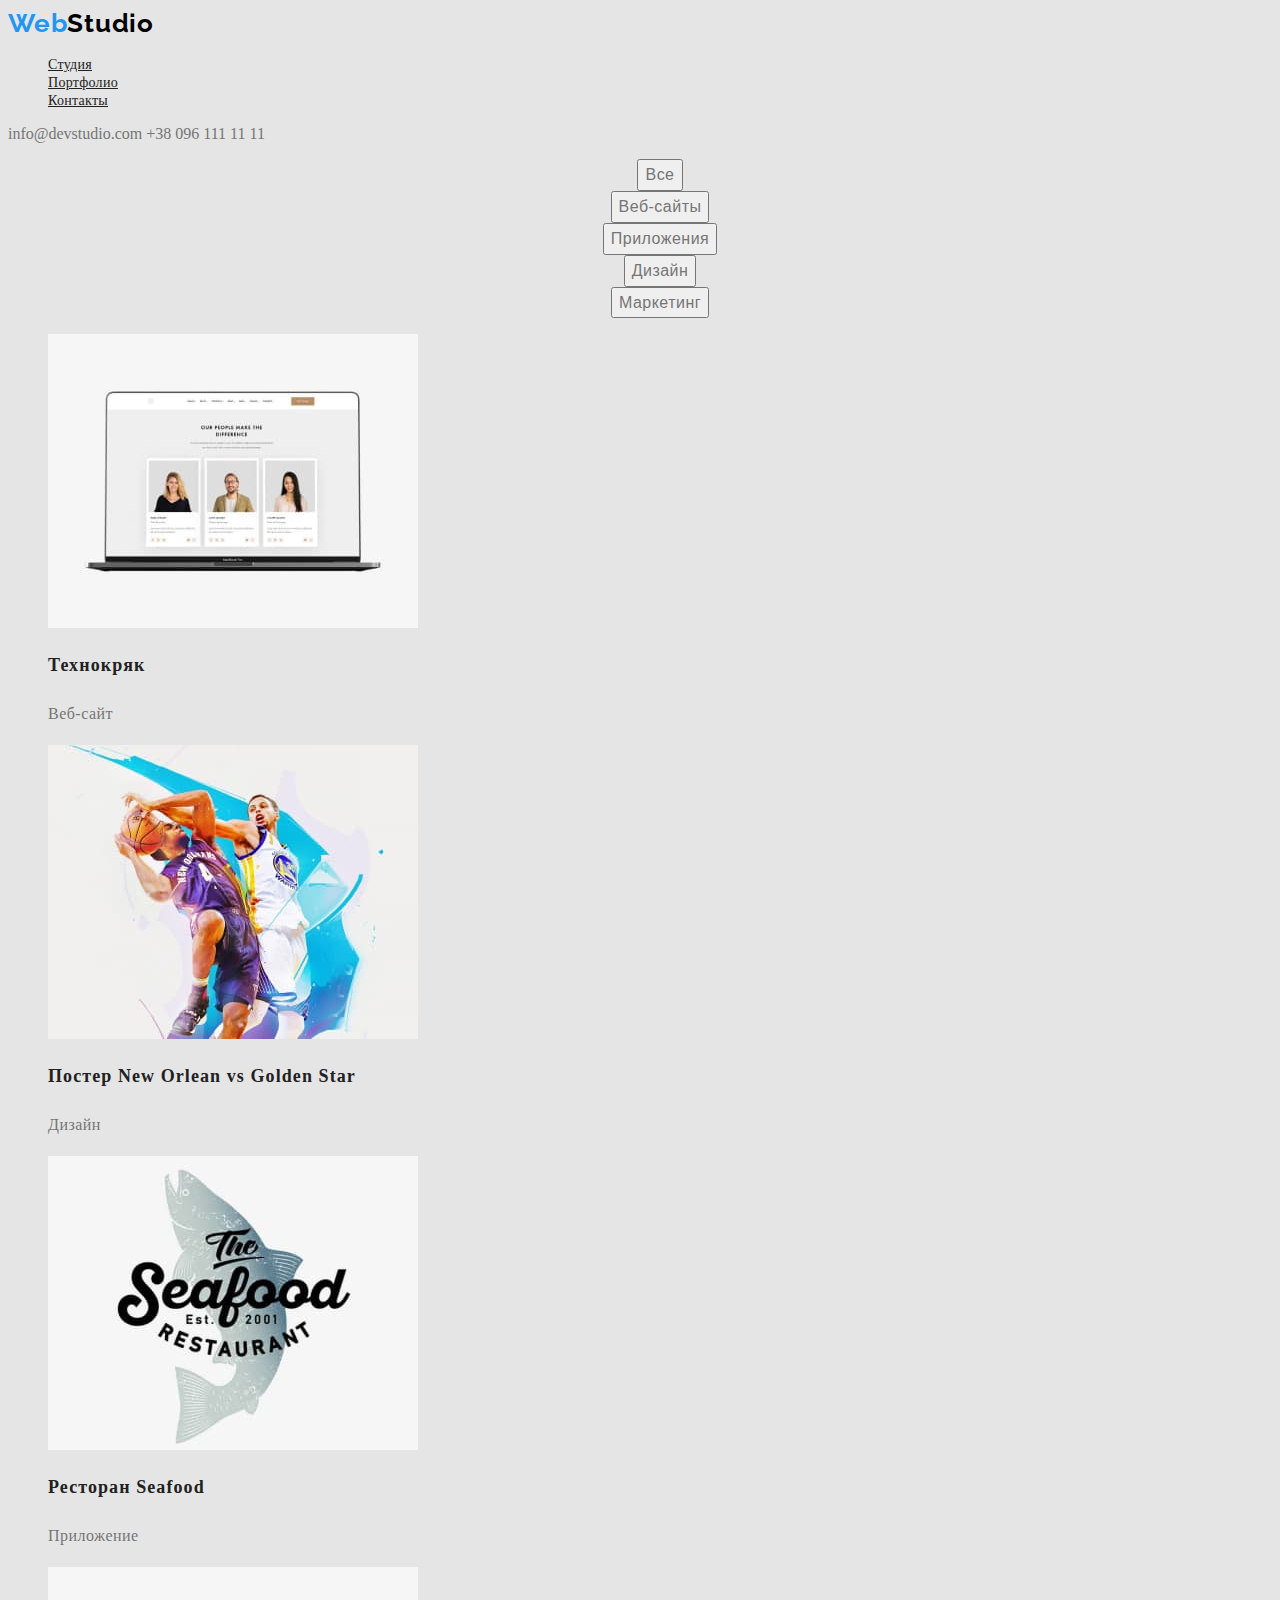
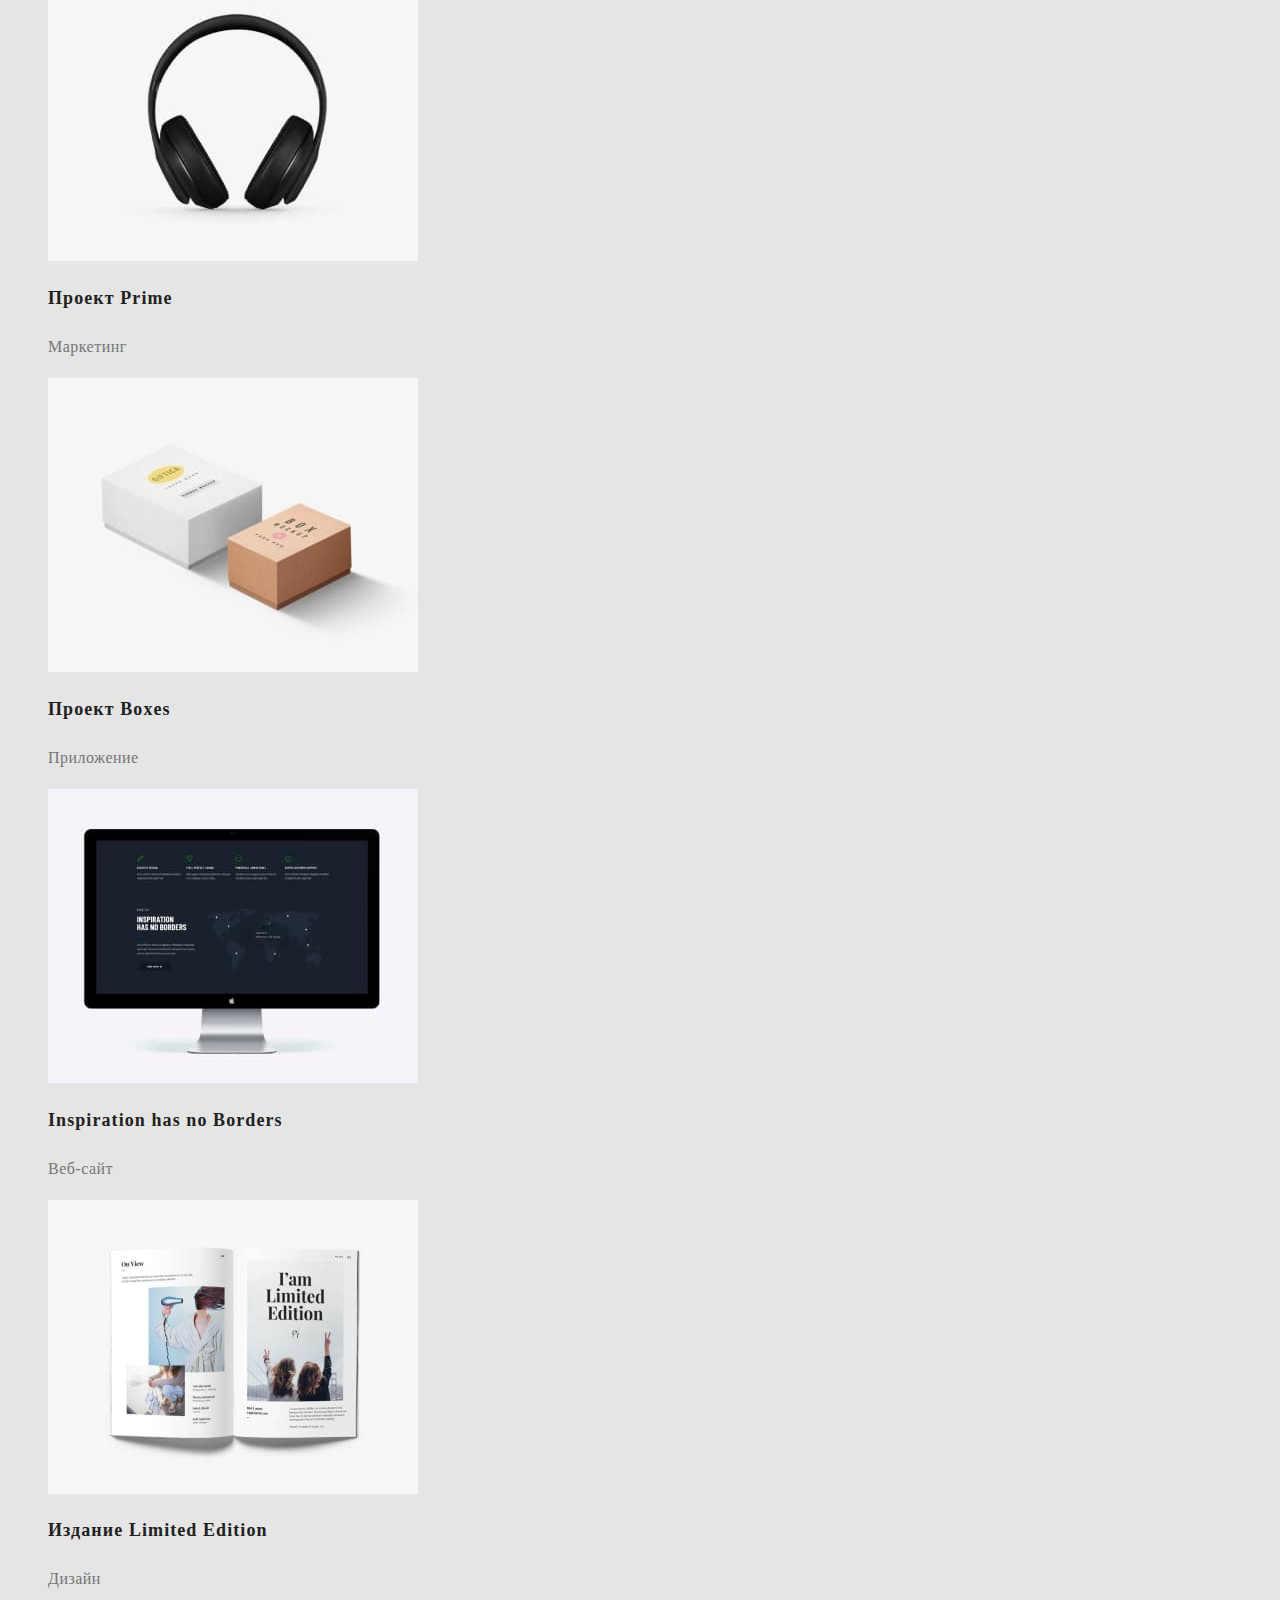
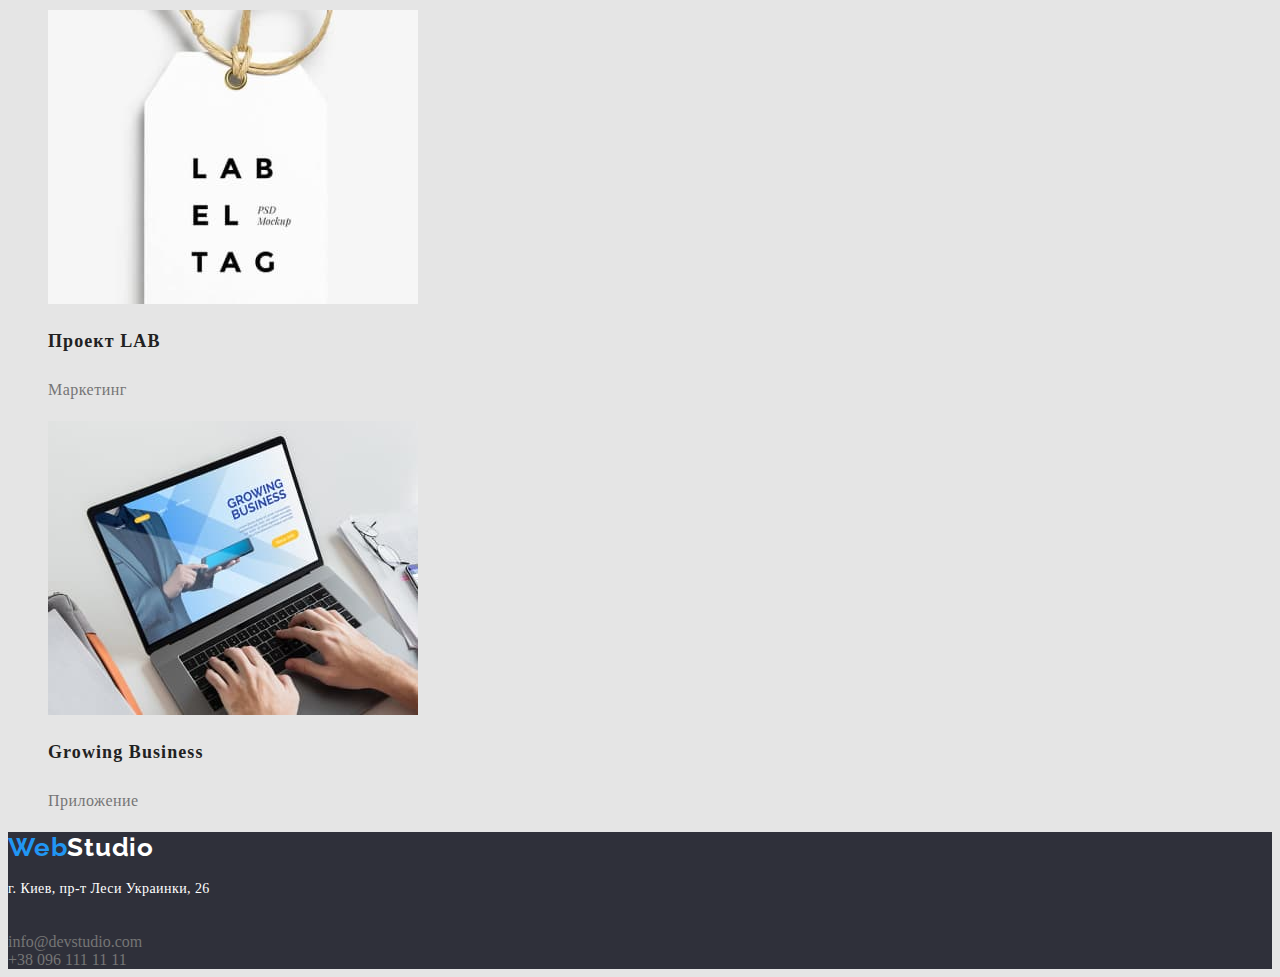
==== commit dd8803e1: "Update portfolio.html" ====
--- a/portfolio.html
+++ b/portfolio.html
@@ -29,7 +29,7 @@
          <section class="filter-section">
             <h1 hidden>Фильтры</h1>
             <nav class="filter-nav">
-                <ul class="class="filter-button list"">
+                <ul class="filter-button list">
                     <li class="link"><button class="filter-button" type="button">Все</button></li>
                     <li class="link"><button class="filter-button" type="button">Веб-сайты</button></li>
                     <li class="link"><button class="filter-button" type="button">Приложения</button></li>
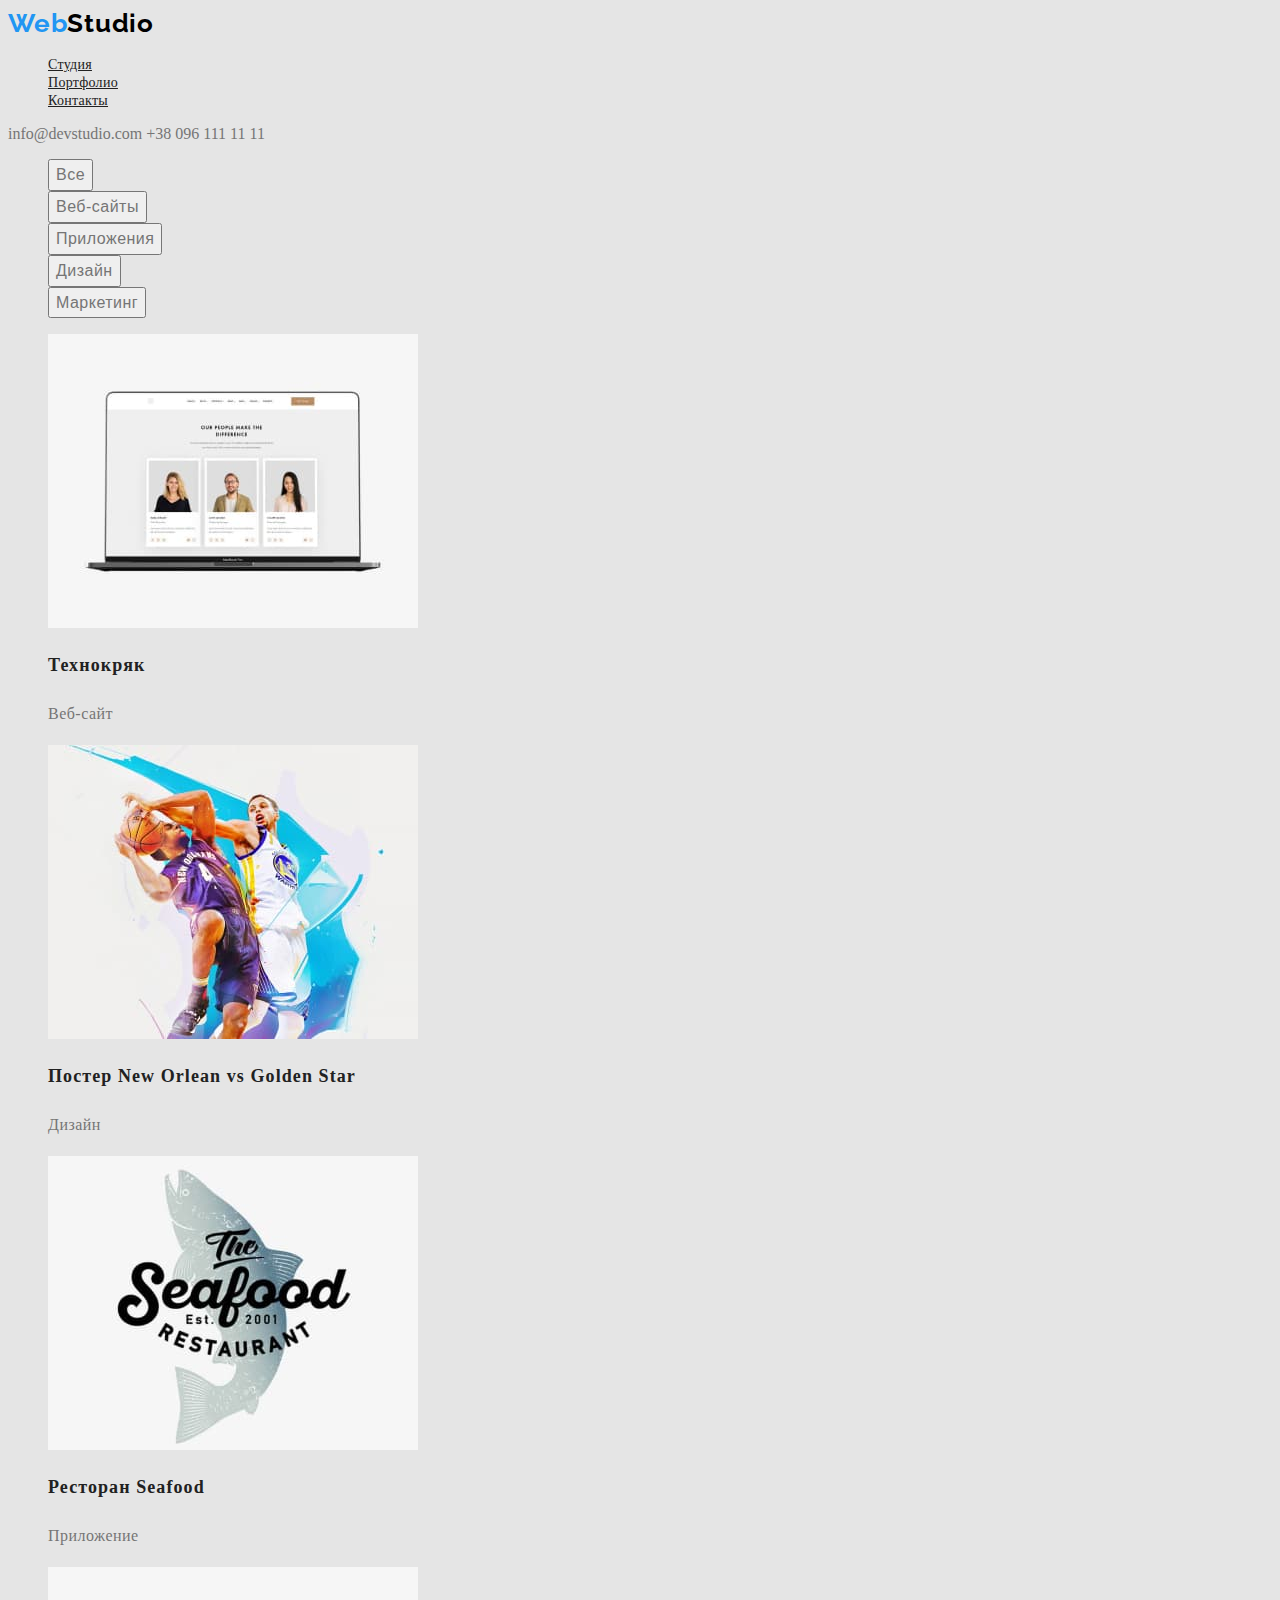
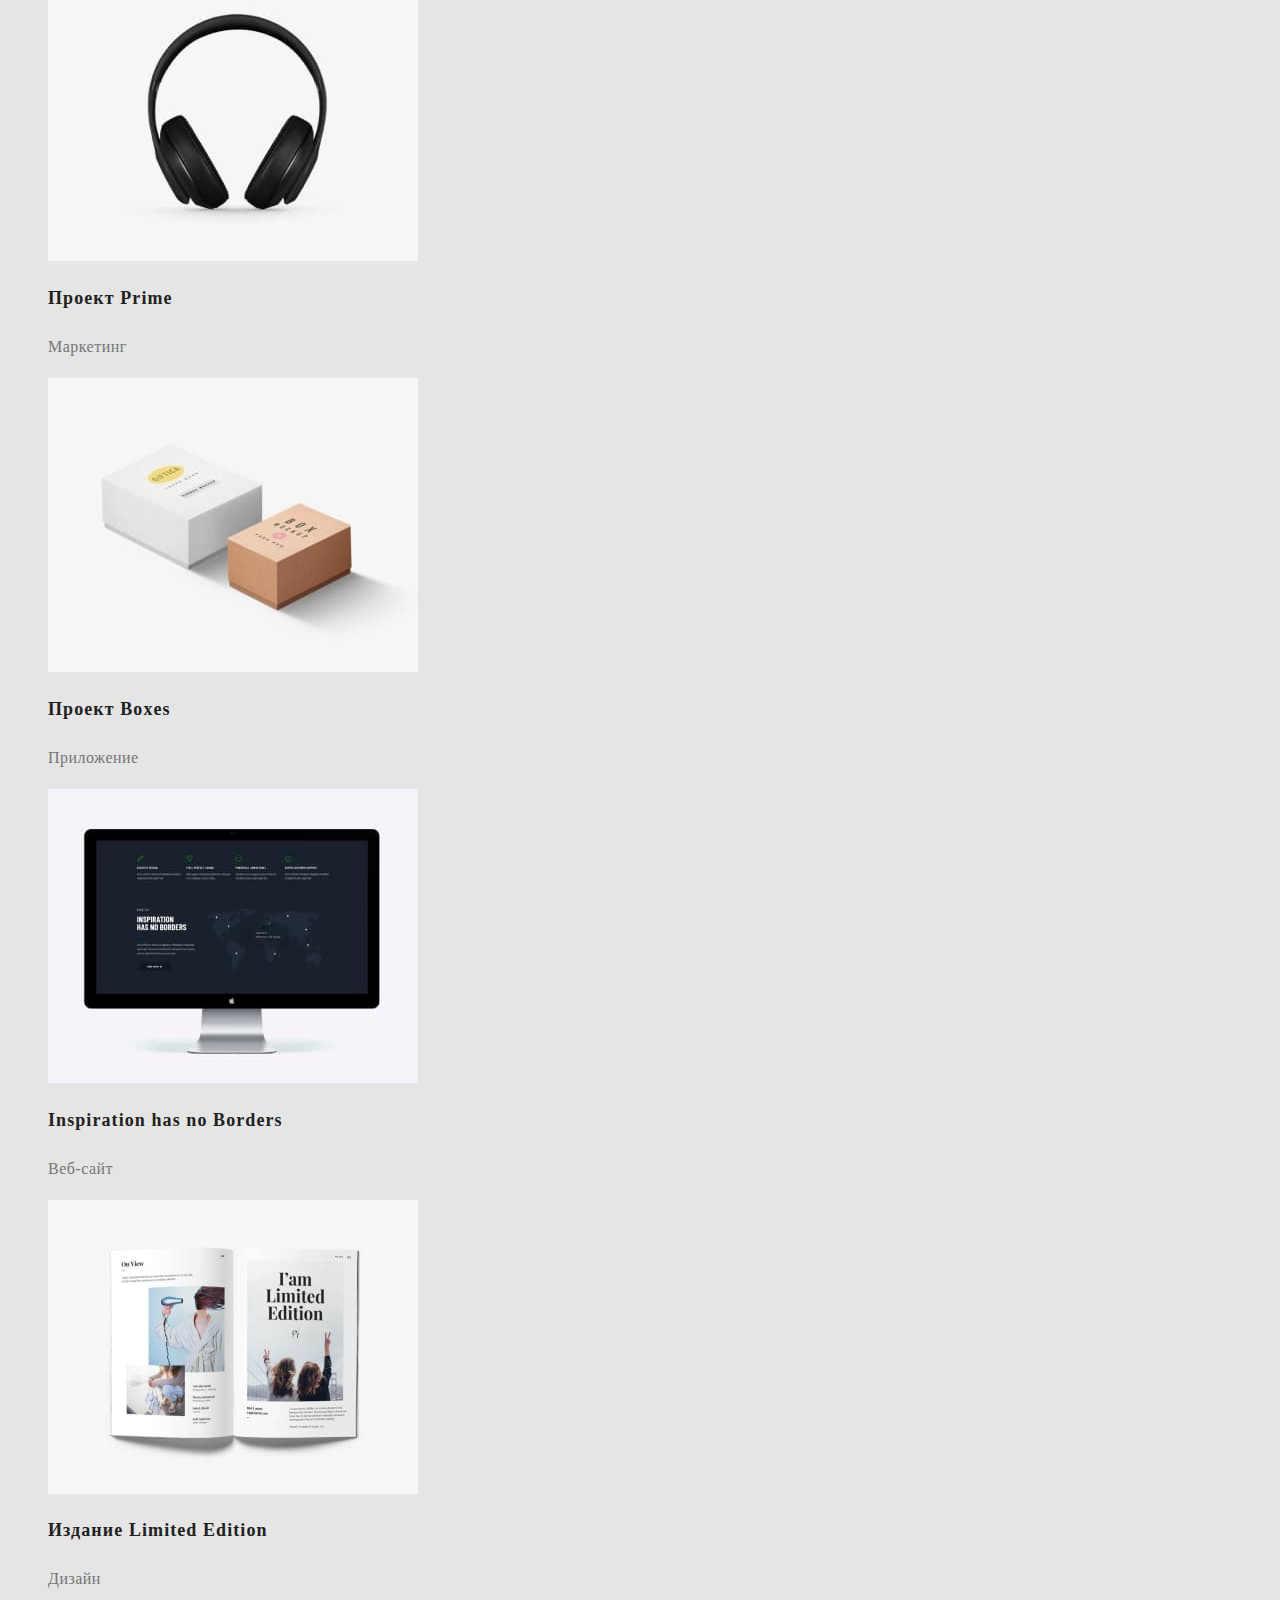
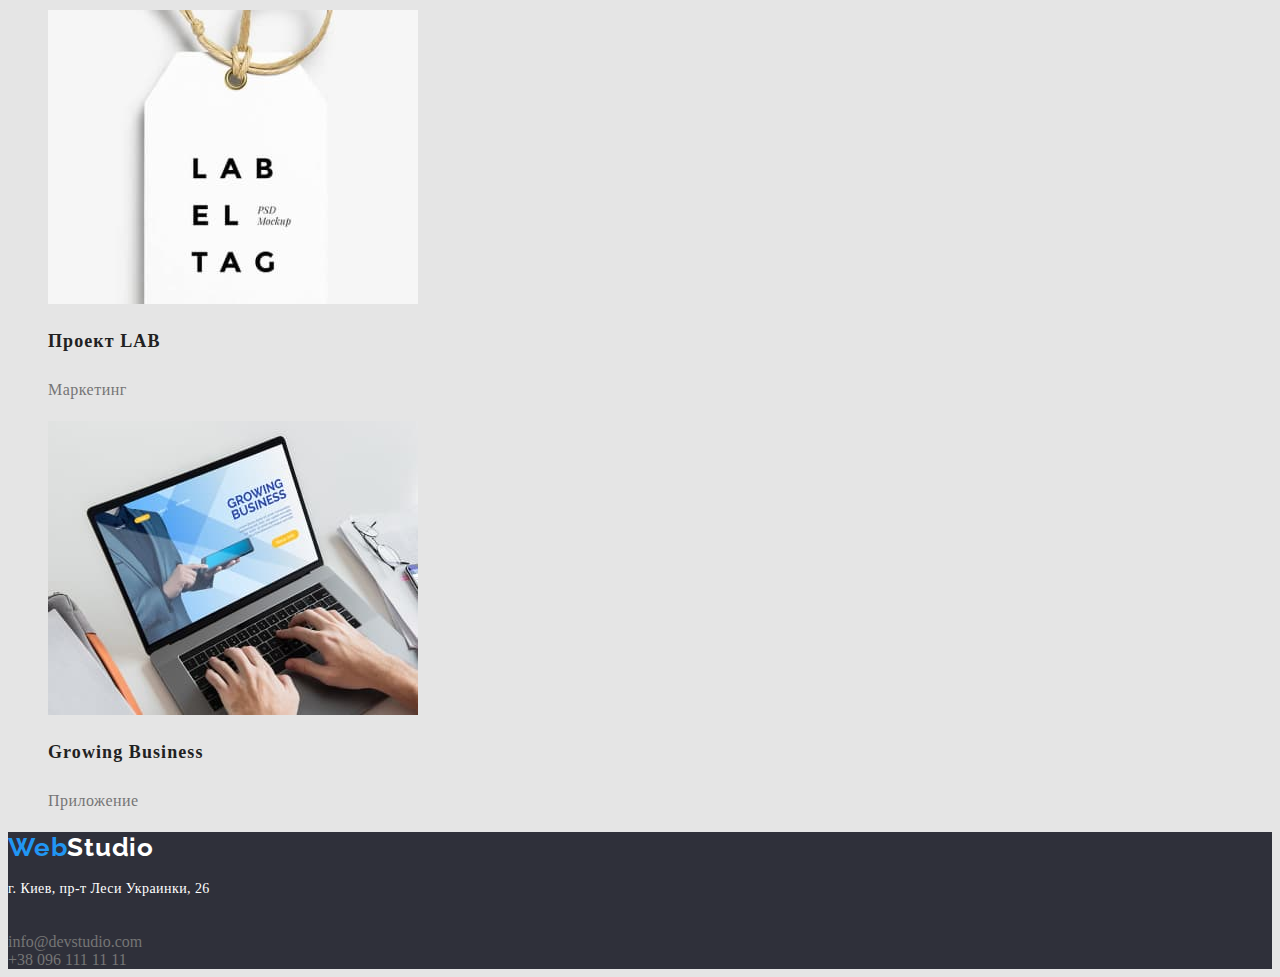
==== commit 16438af2: "основна сторінка + портфоліо" ====
--- a/portfolio.html
+++ b/portfolio.html
@@ -29,12 +29,12 @@
          <section class="filter-section">
             <h1 hidden>Фильтры</h1>
             <nav class="filter-nav">
-                <ul class="filter-button list">
-                    <li class="link"><button class="filter-button" type="button">Все</button></li>
-                    <li class="link"><button class="filter-button" type="button">Веб-сайты</button></li>
-                    <li class="link"><button class="filter-button" type="button">Приложения</button></li>
-                    <li class="link"><button class="filter-button" type="button">Дизайн</button></li>
-                    <li class="link"><button class="filter-button" type="button">Маркетинг</button></li>
+                <ul class="filter-button-list list">
+                    <li><button class="filter-button" type="button">Все</button></li>
+                    <li><button class="filter-button" type="button">Веб-сайты</button></li>
+                    <li><button class="filter-button" type="button">Приложения</button></li>
+                    <li><button class="filter-button" type="button">Дизайн</button></li>
+                    <li><button class="filter-button" type="button">Маркетинг</button></li>
                 </ul>
             </nav>
         </section>
--- a/css/style.css
+++ b/css/style.css
@@ -23,7 +23,6 @@
 }
 
 .link {
-    list-style: none;
     text-decoration: none;
 }
 
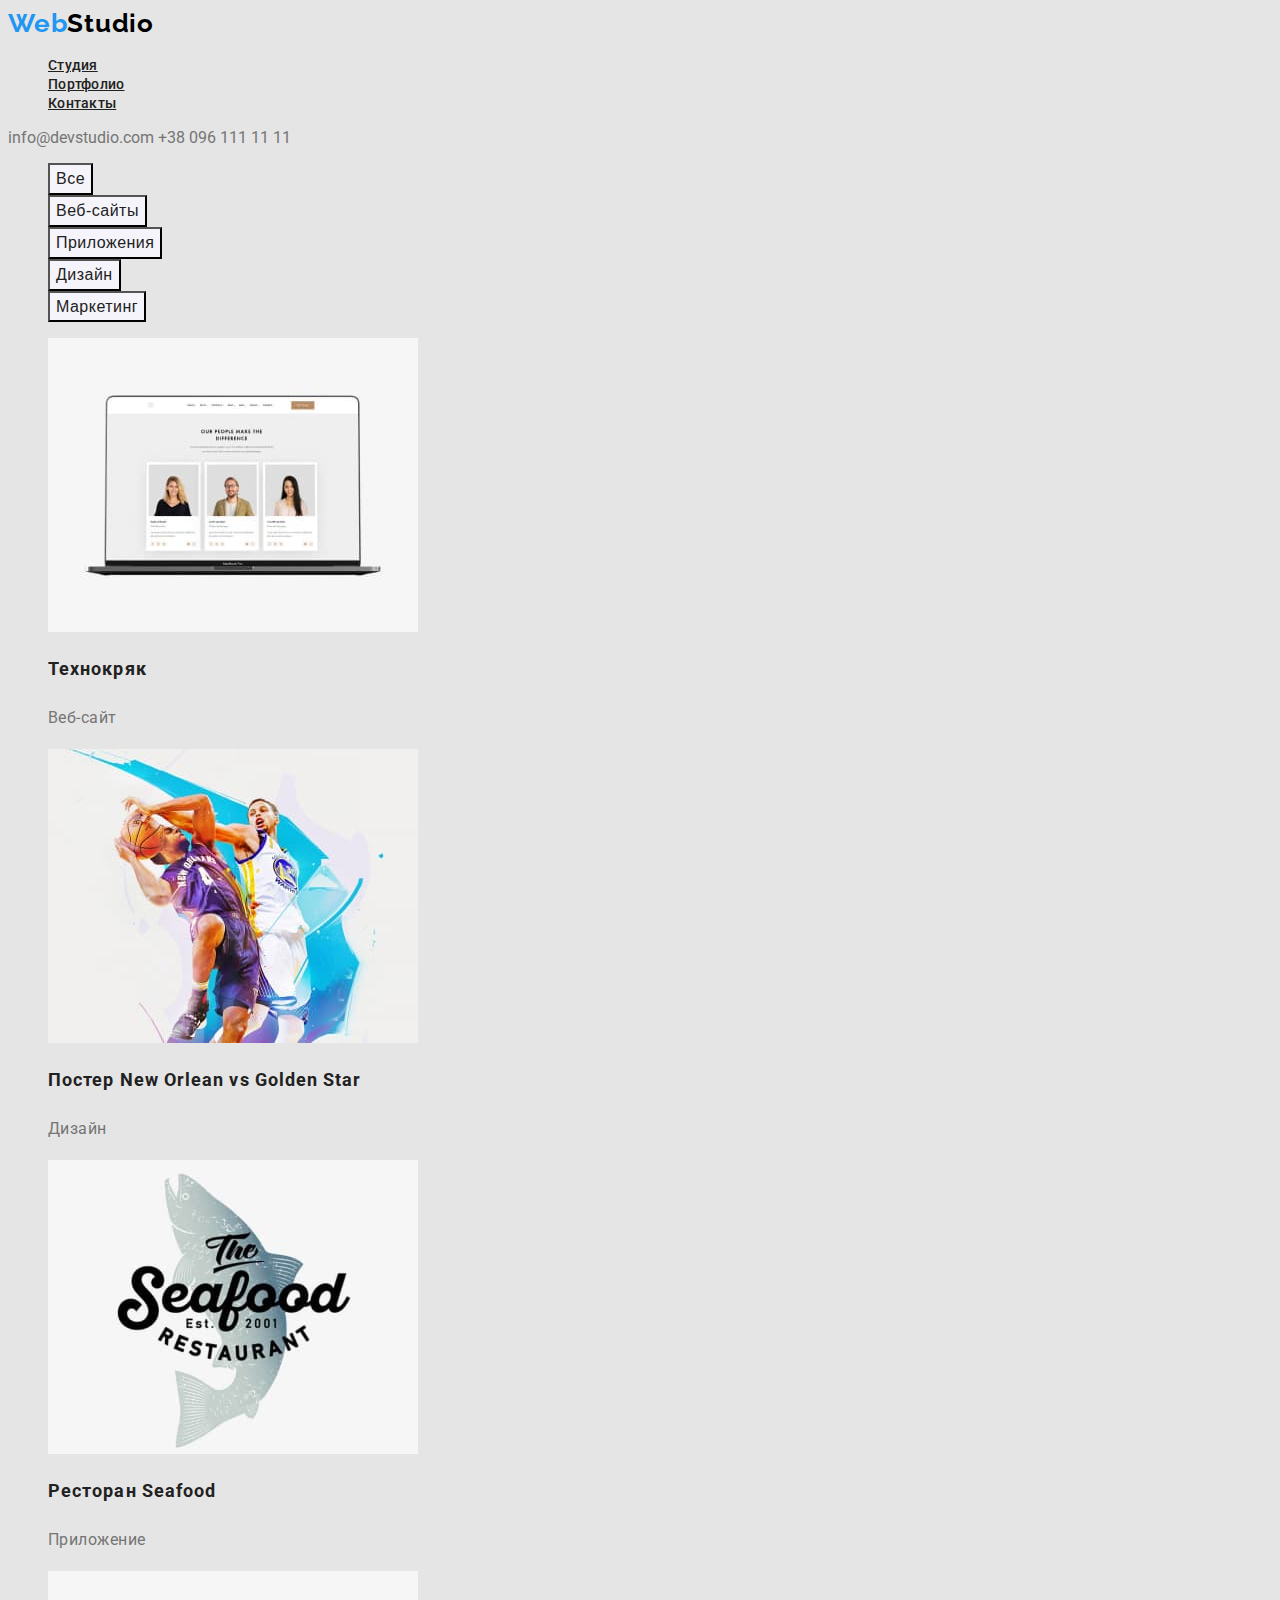
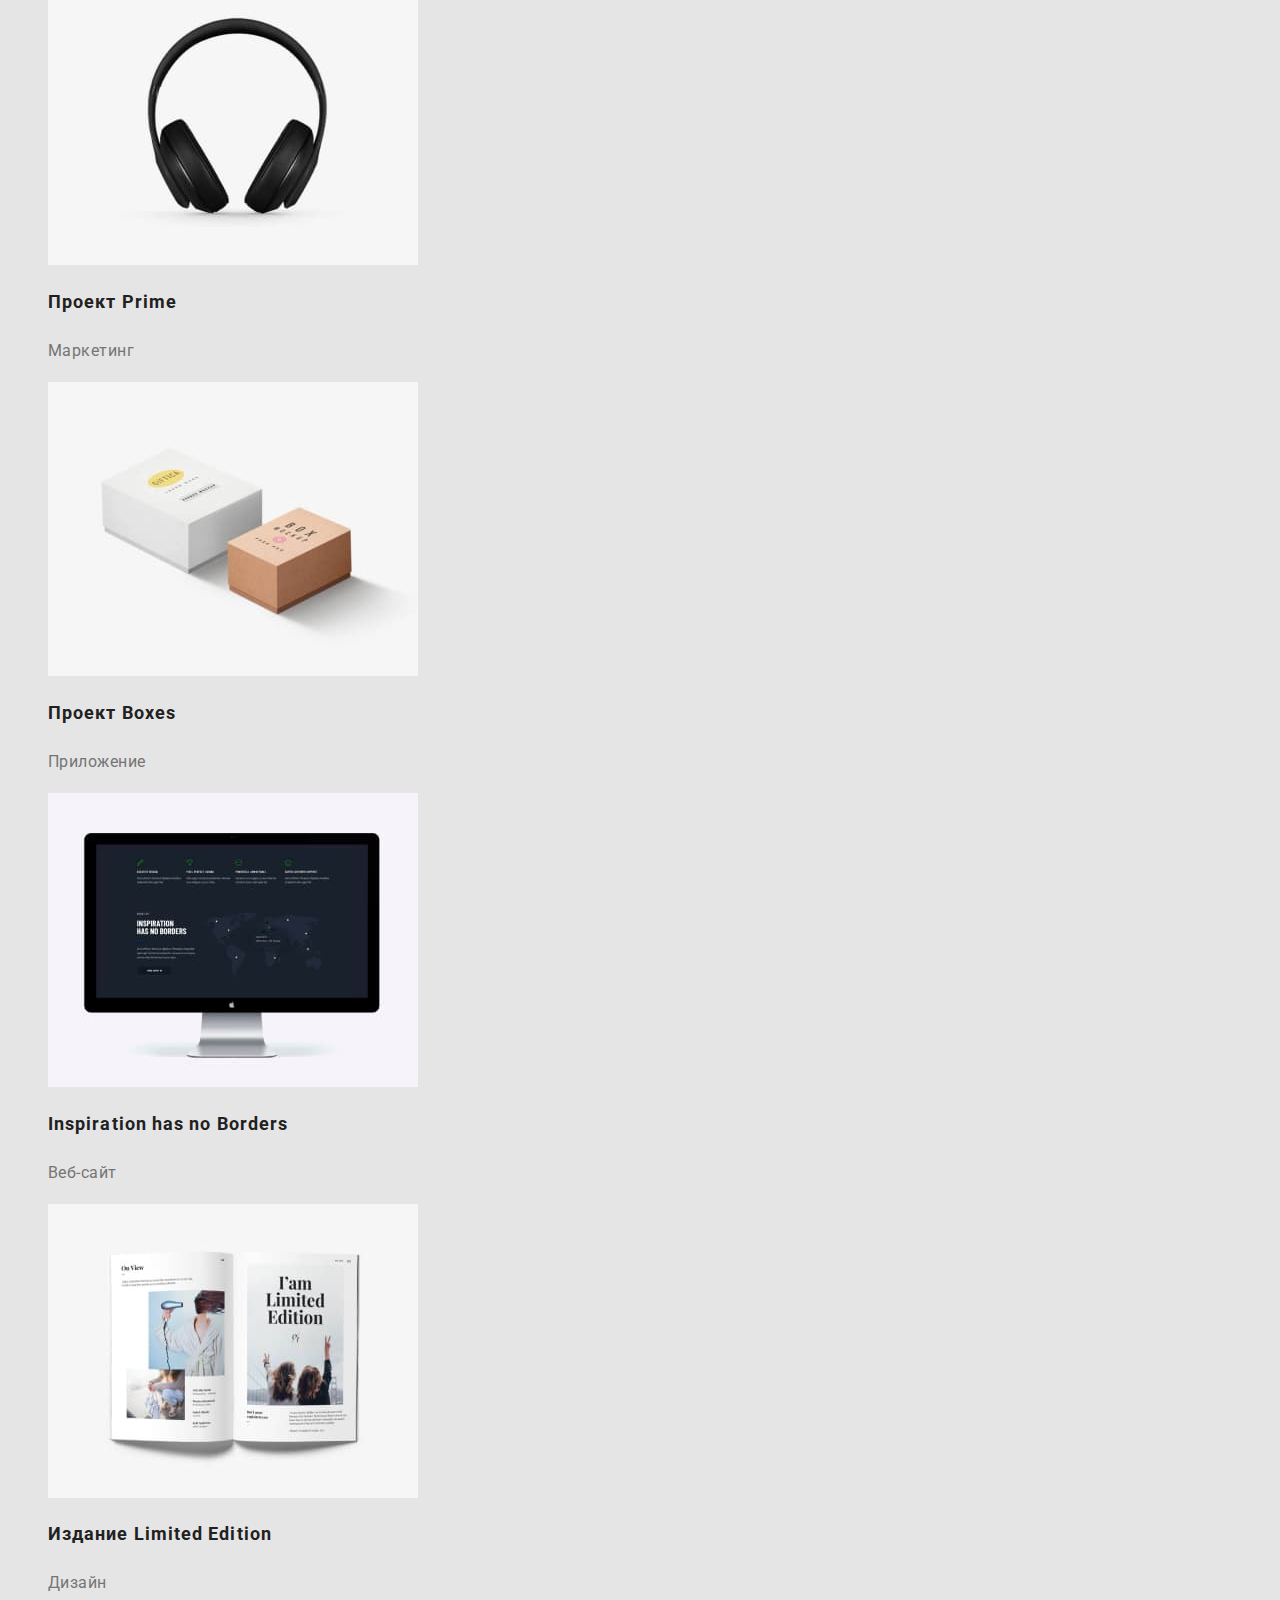
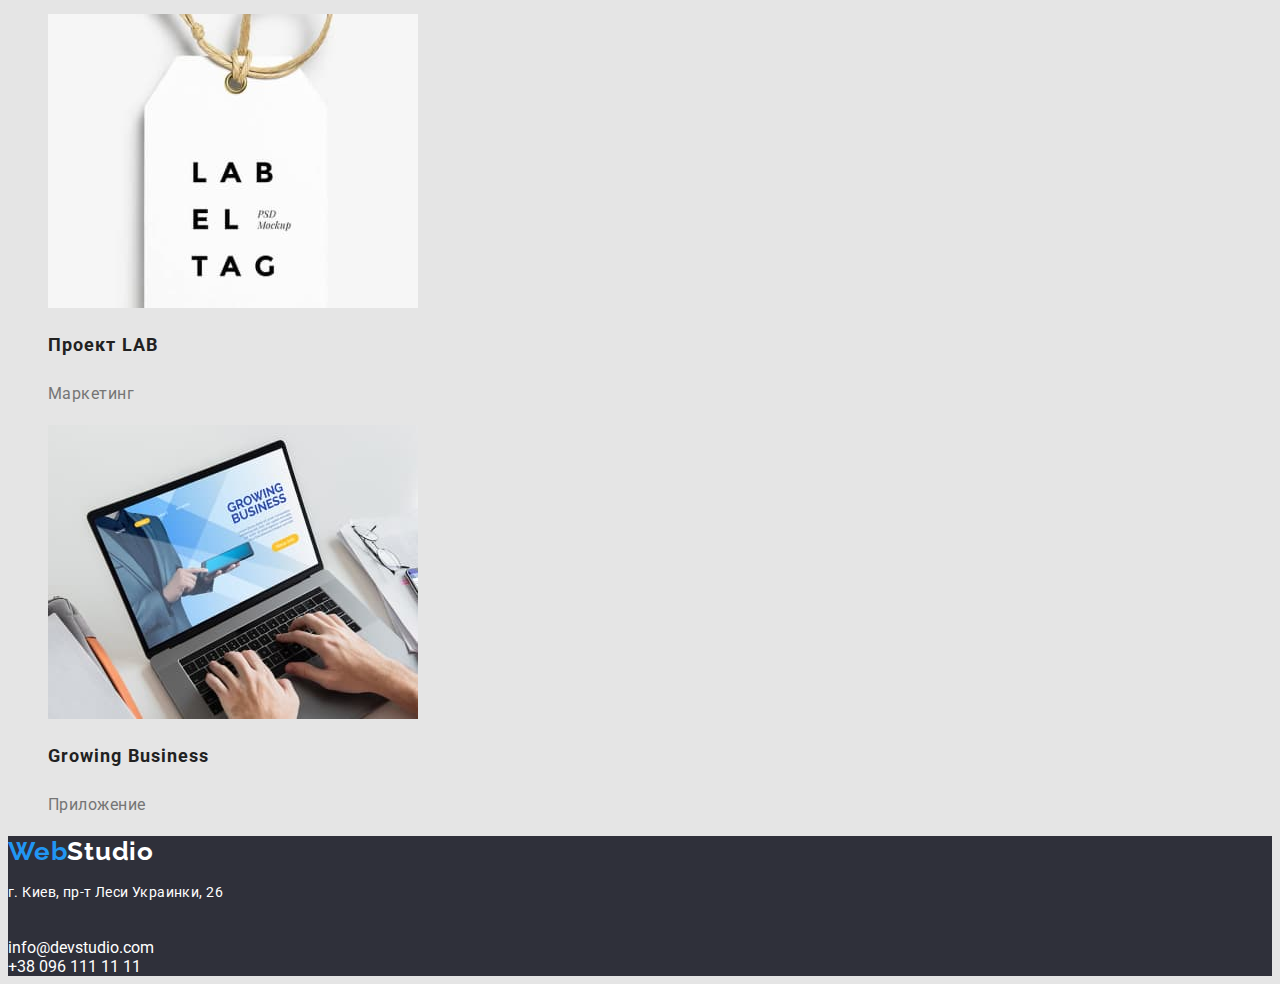
==== commit b9f40ff7: "головна+портфоліо" ====
--- a/portfolio.html
+++ b/portfolio.html
@@ -25,10 +25,9 @@
     </header>
 
     <main >
-         <!--  секція фільтрів -->
-         <section class="filter-section">
+         <!-- секція проектів -->
+         <section class="project-section">
             <h1 hidden>Фильтры</h1>
-            <nav class="filter-nav">
                 <ul class="filter-button-list list">
                     <li><button class="filter-button" type="button">Все</button></li>
                     <li><button class="filter-button" type="button">Веб-сайты</button></li>
@@ -36,11 +35,6 @@
                     <li><button class="filter-button" type="button">Дизайн</button></li>
                     <li><button class="filter-button" type="button">Маркетинг</button></li>
                 </ul>
-            </nav>
-        </section>
-
-            <!-- секція проектів -->
-            <section class="project-section">
                 <ul class="project-list list">
                     <li>
                         <a class="link" href=""> 
@@ -114,8 +108,8 @@
         <a  class="logo-footer link" href="index.html"><span class="web">Web</span>Studio</a>
         <address class="address">
             <p class="address-text link">г. Киев, пр-т Леси Украинки, 26</p><br />
-            <a class="contacts-link link" href="mailto:info@devstudio.com">info@devstudio.com</a><br />
-            <a class="contacts-link link" href="tel:+380961111111">+38 096 111 11 11</a>
+            <a class="contacts-link-footer link" href="mailto:info@devstudio.com">info@devstudio.com</a><br />
+            <a class="contacts-link-footer link" href="tel:+380961111111">+38 096 111 11 11</a>
         </address>
     </footer>
 </body>
--- a/css/style.css
+++ b/css/style.css
@@ -8,12 +8,12 @@
     --secondary-font: "Raleway"; sans-serif;
     --main-background-color:#E5E5E5 ;
     --secondary-background-color: #2F303A;
-}
-
+    --backgraund-team-color: #F5F4FA;
+}
 /* стилі сторінки */
 
 .page {
-    font-family: var(--maint-font);
+    font-family: var(--main-font);
     color: var(--main-text-color);
     background-color: var(--main-background-color);
 }
@@ -126,6 +126,10 @@
 
 /* <!-- секція наша команда --> */
 
+.team {
+    background-color: var(--backgraund-team-color);
+}
+
 .team-title {
     font-weight: 700;
     font-size: 36px;
@@ -176,7 +180,14 @@
     letter-spacing: 0.03em;
     color: var(--secondary-title-color);
 }
+ .contacts-link-footer {
+color: var(--secondary-title-color);     
+ }
  
+ .contacts-link-footer:hover,
+.contacts-link-footer:focus {
+    color: var(--akcent-color)
+}
 
 .footer {
     background-color: var(--secondary-background-color);
@@ -192,7 +203,8 @@
     line-height: 1.62;
     text-align: center;
     letter-spacing: 0.03em;
-    color: var(--title-colour);
+    color: var(--title-color);
+    background-color: var(--backgraund-team-color);
     cursor: pointer;
 }
 
